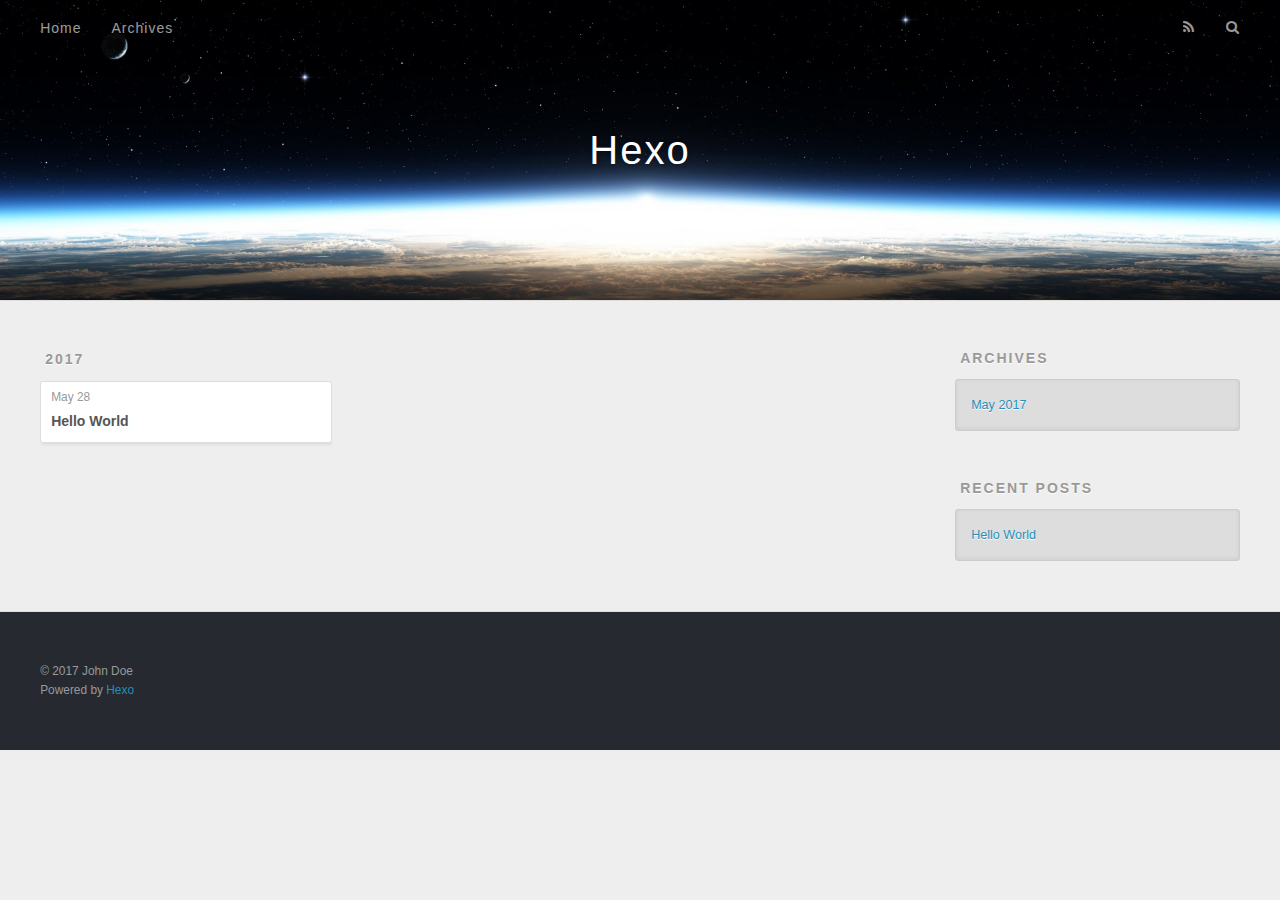
==== archives/index.html @ 4ee406f2 "Site updated: 2017-05-28 00:09:12" ====
<!DOCTYPE html>
<html>
<head>
  <meta charset="utf-8">
  
  <title>Archives | Hexo</title>
  <meta name="viewport" content="width=device-width, initial-scale=1, maximum-scale=1">
  <meta property="og:type" content="website">
<meta property="og:title" content="Hexo">
<meta property="og:url" content="http://yoursite.com/archives/index.html">
<meta property="og:site_name" content="Hexo">
<meta name="twitter:card" content="summary">
<meta name="twitter:title" content="Hexo">
  
    <link rel="alternate" href="/atom.xml" title="Hexo" type="application/atom+xml">
  
  
    <link rel="icon" href="/favicon.png">
  
  
    <link href="//fonts.googleapis.com/css?family=Source+Code+Pro" rel="stylesheet" type="text/css">
  
  <link rel="stylesheet" href="/css/style.css">
  

</head>

<body>
  <div id="container">
    <div id="wrap">
      <header id="header">
  <div id="banner"></div>
  <div id="header-outer" class="outer">
    <div id="header-title" class="inner">
      <h1 id="logo-wrap">
        <a href="/" id="logo">Hexo</a>
      </h1>
      
    </div>
    <div id="header-inner" class="inner">
      <nav id="main-nav">
        <a id="main-nav-toggle" class="nav-icon"></a>
        
          <a class="main-nav-link" href="/">Home</a>
        
          <a class="main-nav-link" href="/archives">Archives</a>
        
      </nav>
      <nav id="sub-nav">
        
          <a id="nav-rss-link" class="nav-icon" href="/atom.xml" title="RSS Feed"></a>
        
        <a id="nav-search-btn" class="nav-icon" title="Search"></a>
      </nav>
      <div id="search-form-wrap">
        <form action="//google.com/search" method="get" accept-charset="UTF-8" class="search-form"><input type="search" name="q" class="search-form-input" placeholder="Search"><button type="submit" class="search-form-submit">&#xF002;</button><input type="hidden" name="sitesearch" value="http://yoursite.com"></form>
      </div>
    </div>
  </div>
</header>
      <div class="outer">
        <section id="main">
  
  
    
    
      
      
      <section class="archives-wrap">
        <div class="archive-year-wrap">
          <a href="/archives/2017" class="archive-year">2017</a>
        </div>
        <div class="archives">
    
    <article class="archive-article archive-type-post">
  <div class="archive-article-inner">
    <header class="archive-article-header">
      <a href="/2017/05/28/hello-world/" class="archive-article-date">
  <time datetime="2017-05-27T16:01:29.000Z" itemprop="datePublished">May 28</time>
</a>
      
  
    <h1 itemprop="name">
      <a class="archive-article-title" href="/2017/05/28/hello-world/">Hello World</a>
    </h1>
  

    </header>
  </div>
</article>
  
  
    </div></section>
  

</section>
        
          <aside id="sidebar">
  
    

  
    

  
    
  
    
  <div class="widget-wrap">
    <h3 class="widget-title">Archives</h3>
    <div class="widget">
      <ul class="archive-list"><li class="archive-list-item"><a class="archive-list-link" href="/archives/2017/05/">May 2017</a></li></ul>
    </div>
  </div>


  
    
  <div class="widget-wrap">
    <h3 class="widget-title">Recent Posts</h3>
    <div class="widget">
      <ul>
        
          <li>
            <a href="/2017/05/28/hello-world/">Hello World</a>
          </li>
        
      </ul>
    </div>
  </div>

  
</aside>
        
      </div>
      <footer id="footer">
  
  <div class="outer">
    <div id="footer-info" class="inner">
      &copy; 2017 John Doe<br>
      Powered by <a href="http://hexo.io/" target="_blank">Hexo</a>
    </div>
  </div>
</footer>
    </div>
    <nav id="mobile-nav">
  
    <a href="/" class="mobile-nav-link">Home</a>
  
    <a href="/archives" class="mobile-nav-link">Archives</a>
  
</nav>
    

<script src="//ajax.googleapis.com/ajax/libs/jquery/2.0.3/jquery.min.js"></script>


  <link rel="stylesheet" href="/fancybox/jquery.fancybox.css">
  <script src="/fancybox/jquery.fancybox.pack.js"></script>


<script src="/js/script.js"></script>

  </div>
</body>
</html>
---- css/style.css ----
body {
  width: 100%;
}
body:before,
body:after {
  content: "";
  display: table;
}
body:after {
  clear: both;
}
html,
body,
div,
span,
applet,
object,
iframe,
h1,
h2,
h3,
h4,
h5,
h6,
p,
blockquote,
pre,
a,
abbr,
acronym,
address,
big,
cite,
code,
del,
dfn,
em,
img,
ins,
kbd,
q,
s,
samp,
small,
strike,
strong,
sub,
sup,
tt,
var,
dl,
dt,
dd,
ol,
ul,
li,
fieldset,
form,
label,
legend,
table,
caption,
tbody,
tfoot,
thead,
tr,
th,
td {
  margin: 0;
  padding: 0;
  border: 0;
  outline: 0;
  font-weight: inherit;
  font-style: inherit;
  font-family: inherit;
  font-size: 100%;
  vertical-align: baseline;
}
body {
  line-height: 1;
  color: #000;
  background: #fff;
}
ol,
ul {
  list-style: none;
}
table {
  border-collapse: separate;
  border-spacing: 0;
  vertical-align: middle;
}
caption,
th,
td {
  text-align: left;
  font-weight: normal;
  vertical-align: middle;
}
a img {
  border: none;
}
input,
button {
  margin: 0;
  padding: 0;
}
input::-moz-focus-inner,
button::-moz-focus-inner {
  border: 0;
  padding: 0;
}
@font-face {
  font-family: FontAwesome;
  font-style: normal;
  font-weight: normal;
  src: url("fonts/fontawesome-webfont.eot?v=#4.0.3");
  src: url("fonts/fontawesome-webfont.eot?#iefix&v=#4.0.3") format("embedded-opentype"), url("fonts/fontawesome-webfont.woff?v=#4.0.3") format("woff"), url("fonts/fontawesome-webfont.ttf?v=#4.0.3") format("truetype"), url("fonts/fontawesome-webfont.svg#fontawesomeregular?v=#4.0.3") format("svg");
}
html,
body,
#container {
  height: 100%;
}
body {
  background: #eee;
  font: 14px "Helvetica Neue", Helvetica, Arial, sans-serif;
  -webkit-text-size-adjust: 100%;
}
.outer {
  max-width: 1220px;
  margin: 0 auto;
  padding: 0 20px;
}
.outer:before,
.outer:after {
  content: "";
  display: table;
}
.outer:after {
  clear: both;
}
.inner {
  display: inline;
  float: left;
  width: 98.33333333333333%;
  margin: 0 0.833333333333333%;
}
.left,
.alignleft {
  float: left;
}
.right,
.alignright {
  float: right;
}
.clear {
  clear: both;
}
#container {
  position: relative;
}
.mobile-nav-on {
  overflow: hidden;
}
#wrap {
  height: 100%;
  width: 100%;
  position: absolute;
  top: 0;
  left: 0;
  -webkit-transition: 0.2s ease-out;
  -moz-transition: 0.2s ease-out;
  -ms-transition: 0.2s ease-out;
  transition: 0.2s ease-out;
  z-index: 1;
  background: #eee;
}
.mobile-nav-on #wrap {
  left: 280px;
}
@media screen and (min-width: 768px) {
  #main {
    display: inline;
    float: left;
    width: 73.33333333333333%;
    margin: 0 0.833333333333333%;
  }
}
.article-date,
.article-category-link,
.archive-year,
.widget-title {
  text-decoration: none;
  text-transform: uppercase;
  letter-spacing: 2px;
  color: #999;
  margin-bottom: 1em;
  margin-left: 5px;
  line-height: 1em;
  text-shadow: 0 1px #fff;
  font-weight: bold;
}
.article-inner,
.archive-article-inner {
  background: #fff;
  -webkit-box-shadow: 1px 2px 3px #ddd;
  box-shadow: 1px 2px 3px #ddd;
  border: 1px solid #ddd;
  border-radius: 3px;
}
.article-entry h1,
.widget h1 {
  font-size: 2em;
}
.article-entry h2,
.widget h2 {
  font-size: 1.5em;
}
.article-entry h3,
.widget h3 {
  font-size: 1.3em;
}
.article-entry h4,
.widget h4 {
  font-size: 1.2em;
}
.article-entry h5,
.widget h5 {
  font-size: 1em;
}
.article-entry h6,
.widget h6 {
  font-size: 1em;
  color: #999;
}
.article-entry hr,
.widget hr {
  border: 1px dashed #ddd;
}
.article-entry strong,
.widget strong {
  font-weight: bold;
}
.article-entry em,
.widget em,
.article-entry cite,
.widget cite {
  font-style: italic;
}
.article-entry sup,
.widget sup,
.article-entry sub,
.widget sub {
  font-size: 0.75em;
  line-height: 0;
  position: relative;
  vertical-align: baseline;
}
.article-entry sup,
.widget sup {
  top: -0.5em;
}
.article-entry sub,
.widget sub {
  bottom: -0.2em;
}
.article-entry small,
.widget small {
  font-size: 0.85em;
}
.article-entry acronym,
.widget acronym,
.article-entry abbr,
.widget abbr {
  border-bottom: 1px dotted;
}
.article-entry ul,
.widget ul,
.article-entry ol,
.widget ol,
.article-entry dl,
.widget dl {
  margin: 0 20px;
  line-height: 1.6em;
}
.article-entry ul ul,
.widget ul ul,
.article-entry ol ul,
.widget ol ul,
.article-entry ul ol,
.widget ul ol,
.article-entry ol ol,
.widget ol ol {
  margin-top: 0;
  margin-bottom: 0;
}
.article-entry ul,
.widget ul {
  list-style: disc;
}
.article-entry ol,
.widget ol {
  list-style: decimal;
}
.article-entry dt,
.widget dt {
  font-weight: bold;
}
#header {
  height: 300px;
  position: relative;
  border-bottom: 1px solid #ddd;
}
#header:before,
#header:after {
  content: "";
  position: absolute;
  left: 0;
  right: 0;
  height: 40px;
}
#header:before {
  top: 0;
  background: -webkit-linear-gradient(rgba(0,0,0,0.2), transparent);
  background: -moz-linear-gradient(rgba(0,0,0,0.2), transparent);
  background: -ms-linear-gradient(rgba(0,0,0,0.2), transparent);
  background: linear-gradient(rgba(0,0,0,0.2), transparent);
}
#header:after {
  bottom: 0;
  background: -webkit-linear-gradient(transparent, rgba(0,0,0,0.2));
  background: -moz-linear-gradient(transparent, rgba(0,0,0,0.2));
  background: -ms-linear-gradient(transparent, rgba(0,0,0,0.2));
  background: linear-gradient(transparent, rgba(0,0,0,0.2));
}
#header-outer {
  height: 100%;
  position: relative;
}
#header-inner {
  position: relative;
  overflow: hidden;
}
#banner {
  position: absolute;
  top: 0;
  left: 0;
  width: 100%;
  height: 100%;
  background: url("images/banner.jpg") center #000;
  -webkit-background-size: cover;
  -moz-background-size: cover;
  background-size: cover;
  z-index: -1;
}
#header-title {
  text-align: center;
  height: 40px;
  position: absolute;
  top: 50%;
  left: 0;
  margin-top: -20px;
}
#logo,
#subtitle {
  text-decoration: none;
  color: #fff;
  font-weight: 300;
  text-shadow: 0 1px 4px rgba(0,0,0,0.3);
}
#logo {
  font-size: 40px;
  line-height: 40px;
  letter-spacing: 2px;
}
#subtitle {
  font-size: 16px;
  line-height: 16px;
  letter-spacing: 1px;
}
#subtitle-wrap {
  margin-top: 16px;
}
#main-nav {
  float: left;
  margin-left: -15px;
}
.nav-icon,
.main-nav-link {
  float: left;
  color: #fff;
  opacity: 0.6;
  text-decoration: none;
  text-shadow: 0 1px rgba(0,0,0,0.2);
  -webkit-transition: opacity 0.2s;
  -moz-transition: opacity 0.2s;
  -ms-transition: opacity 0.2s;
  transition: opacity 0.2s;
  display: block;
  padding: 20px 15px;
}
.nav-icon:hover,
.main-nav-link:hover {
  opacity: 1;
}
.nav-icon {
  font-family: FontAwesome;
  text-align: center;
  font-size: 14px;
  width: 14px;
  height: 14px;
  padding: 20px 15px;
  position: relative;
  cursor: pointer;
}
.main-nav-link {
  font-weight: 300;
  letter-spacing: 1px;
}
@media screen and (max-width: 479px) {
  .main-nav-link {
    display: none;
  }
}
#main-nav-toggle {
  display: none;
}
#main-nav-toggle:before {
  content: "\f0c9";
}
@media screen and (max-width: 479px) {
  #main-nav-toggle {
    display: block;
  }
}
#sub-nav {
  float: right;
  margin-right: -15px;
}
#nav-rss-link:before {
  content: "\f09e";
}
#nav-search-btn:before {
  content: "\f002";
}
#search-form-wrap {
  position: absolute;
  top: 15px;
  width: 150px;
  height: 30px;
  right: -150px;
  opacity: 0;
  -webkit-transition: 0.2s ease-out;
  -moz-transition: 0.2s ease-out;
  -ms-transition: 0.2s ease-out;
  transition: 0.2s ease-out;
}
#search-form-wrap.on {
  opacity: 1;
  right: 0;
}
@media screen and (max-width: 479px) {
  #search-form-wrap {
    width: 100%;
    right: -100%;
  }
}
.search-form {
  position: absolute;
  top: 0;
  left: 0;
  right: 0;
  background: #fff;
  padding: 5px 15px;
  border-radius: 15px;
  -webkit-box-shadow: 0 0 10px rgba(0,0,0,0.3);
  box-shadow: 0 0 10px rgba(0,0,0,0.3);
}
.search-form-input {
  border: none;
  background: none;
  color: #555;
  width: 100%;
  font: 13px "Helvetica Neue", Helvetica, Arial, sans-serif;
  outline: none;
}
.search-form-input::-webkit-search-results-decoration,
.search-form-input::-webkit-search-cancel-button {
  -webkit-appearance: none;
}
.search-form-submit {
  position: absolute;
  top: 50%;
  right: 10px;
  margin-top: -7px;
  font: 13px FontAwesome;
  border: none;
  background: none;
  color: #bbb;
  cursor: pointer;
}
.search-form-submit:hover,
.search-form-submit:focus {
  color: #777;
}
.article {
  margin: 50px 0;
}
.article-inner {
  overflow: hidden;
}
.article-meta:before,
.article-meta:after {
  content: "";
  display: table;
}
.article-meta:after {
  clear: both;
}
.article-date {
  float: left;
}
.article-category {
  float: left;
  line-height: 1em;
  color: #ccc;
  text-shadow: 0 1px #fff;
  margin-left: 8px;
}
.article-category:before {
  content: "\2022";
}
.article-category-link {
  margin: 0 12px 1em;
}
.article-header {
  padding: 20px 20px 0;
}
.article-title {
  text-decoration: none;
  font-size: 2em;
  font-weight: bold;
  color: #555;
  line-height: 1.1em;
  -webkit-transition: color 0.2s;
  -moz-transition: color 0.2s;
  -ms-transition: color 0.2s;
  transition: color 0.2s;
}
a.article-title:hover {
  color: #258fb8;
}
.article-entry {
  color: #555;
  padding: 0 20px;
}
.article-entry:before,
.article-entry:after {
  content: "";
  display: table;
}
.article-entry:after {
  clear: both;
}
.article-entry p,
.article-entry table {
  line-height: 1.6em;
  margin: 1.6em 0;
}
.article-entry h1,
.article-entry h2,
.article-entry h3,
.article-entry h4,
.article-entry h5,
.article-entry h6 {
  font-weight: bold;
}
.article-entry h1,
.article-entry h2,
.article-entry h3,
.article-entry h4,
.article-entry h5,
.article-entry h6 {
  line-height: 1.1em;
  margin: 1.1em 0;
}
.article-entry a {
  color: #258fb8;
  text-decoration: none;
}
.article-entry a:hover {
  text-decoration: underline;
}
.article-entry ul,
.article-entry ol,
.article-entry dl {
  margin-top: 1.6em;
  margin-bottom: 1.6em;
}
.article-entry img,
.article-entry video {
  max-width: 100%;
  height: auto;
  display: block;
  margin: auto;
}
.article-entry iframe {
  border: none;
}
.article-entry table {
  width: 100%;
  border-collapse: collapse;
  border-spacing: 0;
}
.article-entry th {
  font-weight: bold;
  border-bottom: 3px solid #ddd;
  padding-bottom: 0.5em;
}
.article-entry td {
  border-bottom: 1px solid #ddd;
  padding: 10px 0;
}
.article-entry blockquote {
  font-family: Georgia, "Times New Roman", serif;
  font-size: 1.4em;
  margin: 1.6em 20px;
  text-align: center;
}
.article-entry blockquote footer {
  font-size: 14px;
  margin: 1.6em 0;
  font-family: "Helvetica Neue", Helvetica, Arial, sans-serif;
}
.article-entry blockquote footer cite:before {
  content: "—";
  padding: 0 0.5em;
}
.article-entry .pullquote {
  text-align: left;
  width: 45%;
  margin: 0;
}
.article-entry .pullquote.left {
  margin-left: 0.5em;
  margin-right: 1em;
}
.article-entry .pullquote.right {
  margin-right: 0.5em;
  margin-left: 1em;
}
.article-entry .caption {
  color: #999;
  display: block;
  font-size: 0.9em;
  margin-top: 0.5em;
  position: relative;
  text-align: center;
}
.article-entry .video-container {
  position: relative;
  padding-top: 56.25%;
  height: 0;
  overflow: hidden;
}
.article-entry .video-container iframe,
.article-entry .video-container object,
.article-entry .video-container embed {
  position: absolute;
  top: 0;
  left: 0;
  width: 100%;
  height: 100%;
  margin-top: 0;
}
.article-more-link a {
  display: inline-block;
  line-height: 1em;
  padding: 6px 15px;
  border-radius: 15px;
  background: #eee;
  color: #999;
  text-shadow: 0 1px #fff;
  text-decoration: none;
}
.article-more-link a:hover {
  background: #258fb8;
  color: #fff;
  text-decoration: none;
  text-shadow: 0 1px #1e7293;
}
.article-footer {
  font-size: 0.85em;
  line-height: 1.6em;
  border-top: 1px solid #ddd;
  padding-top: 1.6em;
  margin: 0 20px 20px;
}
.article-footer:before,
.article-footer:after {
  content: "";
  display: table;
}
.article-footer:after {
  clear: both;
}
.article-footer a {
  color: #999;
  text-decoration: none;
}
.article-footer a:hover {
  color: #555;
}
.article-tag-list-item {
  float: left;
  margin-right: 10px;
}
.article-tag-list-link:before {
  content: "#";
}
.article-comment-link {
  float: right;
}
.article-comment-link:before {
  content: "\f075";
  font-family: FontAwesome;
  padding-right: 8px;
}
.article-share-link {
  cursor: pointer;
  float: right;
  margin-left: 20px;
}
.article-share-link:before {
  content: "\f064";
  font-family: FontAwesome;
  padding-right: 6px;
}
#article-nav {
  position: relative;
}
#article-nav:before,
#article-nav:after {
  content: "";
  display: table;
}
#article-nav:after {
  clear: both;
}
@media screen and (min-width: 768px) {
  #article-nav {
    margin: 50px 0;
  }
  #article-nav:before {
    width: 8px;
    height: 8px;
    position: absolute;
    top: 50%;
    left: 50%;
    margin-top: -4px;
    margin-left: -4px;
    content: "";
    border-radius: 50%;
    background: #ddd;
    -webkit-box-shadow: 0 1px 2px #fff;
    box-shadow: 0 1px 2px #fff;
  }
}
.article-nav-link-wrap {
  text-decoration: none;
  text-shadow: 0 1px #fff;
  color: #999;
  -webkit-box-sizing: border-box;
  -moz-box-sizing: border-box;
  box-sizing: border-box;
  margin-top: 50px;
  text-align: center;
  display: block;
}
.article-nav-link-wrap:hover {
  color: #555;
}
@media screen and (min-width: 768px) {
  .article-nav-link-wrap {
    width: 50%;
    margin-top: 0;
  }
}
@media screen and (min-width: 768px) {
  #article-nav-newer {
    float: left;
    text-align: right;
    padding-right: 20px;
  }
}
@media screen and (min-width: 768px) {
  #article-nav-older {
    float: right;
    text-align: left;
    padding-left: 20px;
  }
}
.article-nav-caption {
  text-transform: uppercase;
  letter-spacing: 2px;
  color: #ddd;
  line-height: 1em;
  font-weight: bold;
}
#article-nav-newer .article-nav-caption {
  margin-right: -2px;
}
.article-nav-title {
  font-size: 0.85em;
  line-height: 1.6em;
  margin-top: 0.5em;
}
.article-share-box {
  position: absolute;
  display: none;
  background: #fff;
  -webkit-box-shadow: 1px 2px 10px rgba(0,0,0,0.2);
  box-shadow: 1px 2px 10px rgba(0,0,0,0.2);
  border-radius: 3px;
  margin-left: -145px;
  overflow: hidden;
  z-index: 1;
}
.article-share-box.on {
  display: block;
}
.article-share-input {
  width: 100%;
  background: none;
  -webkit-box-sizing: border-box;
  -moz-box-sizing: border-box;
  box-sizing: border-box;
  font: 14px "Helvetica Neue", Helvetica, Arial, sans-serif;
  padding: 0 15px;
  color: #555;
  outline: none;
  border: 1px solid #ddd;
  border-radius: 3px 3px 0 0;
  height: 36px;
  line-height: 36px;
}
.article-share-links {
  background: #eee;
}
.article-share-links:before,
.article-share-links:after {
  content: "";
  display: table;
}
.article-share-links:after {
  clear: both;
}
.article-share-twitter,
.article-share-facebook,
.article-share-pinterest,
.article-share-google {
  width: 50px;
  height: 36px;
  display: block;
  float: left;
  position: relative;
  color: #999;
  text-shadow: 0 1px #fff;
}
.article-share-twitter:before,
.article-share-facebook:before,
.article-share-pinterest:before,
.article-share-google:before {
  font-size: 20px;
  font-family: FontAwesome;
  width: 20px;
  height: 20px;
  position: absolute;
  top: 50%;
  left: 50%;
  margin-top: -10px;
  margin-left: -10px;
  text-align: center;
}
.article-share-twitter:hover,
.article-share-facebook:hover,
.article-share-pinterest:hover,
.article-share-google:hover {
  color: #fff;
}
.article-share-twitter:before {
  content: "\f099";
}
.article-share-twitter:hover {
  background: #00aced;
  text-shadow: 0 1px #008abe;
}
.article-share-facebook:before {
  content: "\f09a";
}
.article-share-facebook:hover {
  background: #3b5998;
  text-shadow: 0 1px #2f477a;
}
.article-share-pinterest:before {
  content: "\f0d2";
}
.article-share-pinterest:hover {
  background: #cb2027;
  text-shadow: 0 1px #a21a1f;
}
.article-share-google:before {
  content: "\f0d5";
}
.article-share-google:hover {
  background: #dd4b39;
  text-shadow: 0 1px #be3221;
}
.article-gallery {
  background: #000;
  position: relative;
}
.article-gallery-photos {
  position: relative;
  overflow: hidden;
}
.article-gallery-img {
  display: none;
  max-width: 100%;
}
.article-gallery-img:first-child {
  display: block;
}
.article-gallery-img.loaded {
  position: absolute;
  display: block;
}
.article-gallery-img img {
  display: block;
  max-width: 100%;
  margin: 0 auto;
}
#comments {
  background: #fff;
  -webkit-box-shadow: 1px 2px 3px #ddd;
  box-shadow: 1px 2px 3px #ddd;
  padding: 20px;
  border: 1px solid #ddd;
  border-radius: 3px;
  margin: 50px 0;
}
#comments a {
  color: #258fb8;
}
.archives-wrap {
  margin: 50px 0;
}
.archives:before,
.archives:after {
  content: "";
  display: table;
}
.archives:after {
  clear: both;
}
.archive-year-wrap {
  margin-bottom: 1em;
}
.archives {
  -webkit-column-gap: 10px;
  -moz-column-gap: 10px;
  column-gap: 10px;
}
@media screen and (min-width: 480px) and (max-width: 767px) {
  .archives {
    -webkit-column-count: 2;
    -moz-column-count: 2;
    column-count: 2;
  }
}
@media screen and (min-width: 768px) {
  .archives {
    -webkit-column-count: 3;
    -moz-column-count: 3;
    column-count: 3;
  }
}
.archive-article {
  -webkit-column-break-inside: avoid;
  page-break-inside: avoid;
  overflow: hidden;
  break-inside: avoid-column;
}
.archive-article-inner {
  padding: 10px;
  margin-bottom: 15px;
}
.archive-article-title {
  text-decoration: none;
  font-weight: bold;
  color: #555;
  -webkit-transition: color 0.2s;
  -moz-transition: color 0.2s;
  -ms-transition: color 0.2s;
  transition: color 0.2s;
  line-height: 1.6em;
}
.archive-article-title:hover {
  color: #258fb8;
}
.archive-article-footer {
  margin-top: 1em;
}
.archive-article-date {
  color: #999;
  text-decoration: none;
  font-size: 0.85em;
  line-height: 1em;
  margin-bottom: 0.5em;
  display: block;
}
#page-nav {
  margin: 50px auto;
  background: #fff;
  -webkit-box-shadow: 1px 2px 3px #ddd;
  box-shadow: 1px 2px 3px #ddd;
  border: 1px solid #ddd;
  border-radius: 3px;
  text-align: center;
  color: #999;
  overflow: hidden;
}
#page-nav:before,
#page-nav:after {
  content: "";
  display: table;
}
#page-nav:after {
  clear: both;
}
#page-nav a,
#page-nav span {
  padding: 10px 20px;
  line-height: 1;
  height: 2ex;
}
#page-nav a {
  color: #999;
  text-decoration: none;
}
#page-nav a:hover {
  background: #999;
  color: #fff;
}
#page-nav .prev {
  float: left;
}
#page-nav .next {
  float: right;
}
#page-nav .page-number {
  display: inline-block;
}
@media screen and (max-width: 479px) {
  #page-nav .page-number {
    display: none;
  }
}
#page-nav .current {
  color: #555;
  font-weight: bold;
}
#page-nav .space {
  color: #ddd;
}
#footer {
  background: #262a30;
  padding: 50px 0;
  border-top: 1px solid #ddd;
  color: #999;
}
#footer a {
  color: #258fb8;
  text-decoration: none;
}
#footer a:hover {
  text-decoration: underline;
}
#footer-info {
  line-height: 1.6em;
  font-size: 0.85em;
}
.article-entry pre,
.article-entry .highlight {
  background: #2d2d2d;
  margin: 0 -20px;
  padding: 15px 20px;
  border-style: solid;
  border-color: #ddd;
  border-width: 1px 0;
  overflow: auto;
  color: #ccc;
  line-height: 22.400000000000002px;
}
.article-entry .highlight .gutter pre,
.article-entry .gist .gist-file .gist-data .line-numbers {
  color: #666;
  font-size: 0.85em;
}
.article-entry pre,
.article-entry code {
  font-family: "Source Code Pro", Consolas, Monaco, Menlo, Consolas, monospace;
}
.article-entry code {
  background: #eee;
  text-shadow: 0 1px #fff;
  padding: 0 0.3em;
}
.article-entry pre code {
  background: none;
  text-shadow: none;
  padding: 0;
}
.article-entry .highlight pre {
  border: none;
  margin: 0;
  padding: 0;
}
.article-entry .highlight table {
  margin: 0;
  width: auto;
}
.article-entry .highlight td {
  border: none;
  padding: 0;
}
.article-entry .highlight figcaption {
  font-size: 0.85em;
  color: #999;
  line-height: 1em;
  margin-bottom: 1em;
}
.article-entry .highlight figcaption:before,
.article-entry .highlight figcaption:after {
  content: "";
  display: table;
}
.article-entry .highlight figcaption:after {
  clear: both;
}
.article-entry .highlight figcaption a {
  float: right;
}
.article-entry .highlight .gutter pre {
  text-align: right;
  padding-right: 20px;
}
.article-entry .highlight .line {
  height: 22.400000000000002px;
}
.article-entry .highlight .line.marked {
  background: #515151;
}
.article-entry .gist {
  margin: 0 -20px;
  border-style: solid;
  border-color: #ddd;
  border-width: 1px 0;
  background: #2d2d2d;
  padding: 15px 20px 15px 0;
}
.article-entry .gist .gist-file {
  border: none;
  font-family: "Source Code Pro", Consolas, Monaco, Menlo, Consolas, monospace;
  margin: 0;
}
.article-entry .gist .gist-file .gist-data {
  background: none;
  border: none;
}
.article-entry .gist .gist-file .gist-data .line-numbers {
  background: none;
  border: none;
  padding: 0 20px 0 0;
}
.article-entry .gist .gist-file .gist-data .line-data {
  padding: 0 !important;
}
.article-entry .gist .gist-file .highlight {
  margin: 0;
  padding: 0;
  border: none;
}
.article-entry .gist .gist-file .gist-meta {
  background: #2d2d2d;
  color: #999;
  font: 0.85em "Helvetica Neue", Helvetica, Arial, sans-serif;
  text-shadow: 0 0;
  padding: 0;
  margin-top: 1em;
  margin-left: 20px;
}
.article-entry .gist .gist-file .gist-meta a {
  color: #258fb8;
  font-weight: normal;
}
.article-entry .gist .gist-file .gist-meta a:hover {
  text-decoration: underline;
}
pre .comment,
pre .title {
  color: #999;
}
pre .variable,
pre .attribute,
pre .tag,
pre .regexp,
pre .ruby .constant,
pre .xml .tag .title,
pre .xml .pi,
pre .xml .doctype,
pre .html .doctype,
pre .css .id,
pre .css .class,
pre .css .pseudo {
  color: #f2777a;
}
pre .number,
pre .preprocessor,
pre .built_in,
pre .literal,
pre .params,
pre .constant {
  color: #f99157;
}
pre .class,
pre .ruby .class .title,
pre .css .rules .attribute {
  color: #9c9;
}
pre .string,
pre .value,
pre .inheritance,
pre .header,
pre .ruby .symbol,
pre .xml .cdata {
  color: #9c9;
}
pre .css .hexcolor {
  color: #6cc;
}
pre .function,
pre .python .decorator,
pre .python .title,
pre .ruby .function .title,
pre .ruby .title .keyword,
pre .perl .sub,
pre .javascript .title,
pre .coffeescript .title {
  color: #69c;
}
pre .keyword,
pre .javascript .function {
  color: #c9c;
}
@media screen and (max-width: 479px) {
  #mobile-nav {
    position: absolute;
    top: 0;
    left: 0;
    width: 280px;
    height: 100%;
    background: #191919;
    border-right: 1px solid #fff;
  }
}
@media screen and (max-width: 479px) {
  .mobile-nav-link {
    display: block;
    color: #999;
    text-decoration: none;
    padding: 15px 20px;
    font-weight: bold;
  }
  .mobile-nav-link:hover {
    color: #fff;
  }
}
@media screen and (min-width: 768px) {
  #sidebar {
    display: inline;
    float: left;
    width: 23.333333333333332%;
    margin: 0 0.833333333333333%;
  }
}
.widget-wrap {
  margin: 50px 0;
}
.widget {
  color: #777;
  text-shadow: 0 1px #fff;
  background: #ddd;
  -webkit-box-shadow: 0 -1px 4px #ccc inset;
  box-shadow: 0 -1px 4px #ccc inset;
  border: 1px solid #ccc;
  padding: 15px;
  border-radius: 3px;
}
.widget a {
  color: #258fb8;
  text-decoration: none;
}
.widget a:hover {
  text-decoration: underline;
}
.widget ul ul,
.widget ol ul,
.widget dl ul,
.widget ul ol,
.widget ol ol,
.widget dl ol,
.widget ul dl,
.widget ol dl,
.widget dl dl {
  margin-left: 15px;
  list-style: disc;
}
.widget {
  line-height: 1.6em;
  word-wrap: break-word;
  font-size: 0.9em;
}
.widget ul,
.widget ol {
  list-style: none;
  margin: 0;
}
.widget ul ul,
.widget ol ul,
.widget ul ol,
.widget ol ol {
  margin: 0 20px;
}
.widget ul ul,
.widget ol ul {
  list-style: disc;
}
.widget ul ol,
.widget ol ol {
  list-style: decimal;
}
.category-list-count,
.tag-list-count,
.archive-list-count {
  padding-left: 5px;
  color: #999;
  font-size: 0.85em;
}
.category-list-count:before,
.tag-list-count:before,
.archive-list-count:before {
  content: "(";
}
.category-list-count:after,
.tag-list-count:after,
.archive-list-count:after {
  content: ")";
}
.tagcloud a {
  margin-right: 5px;
  display: inline-block;
}
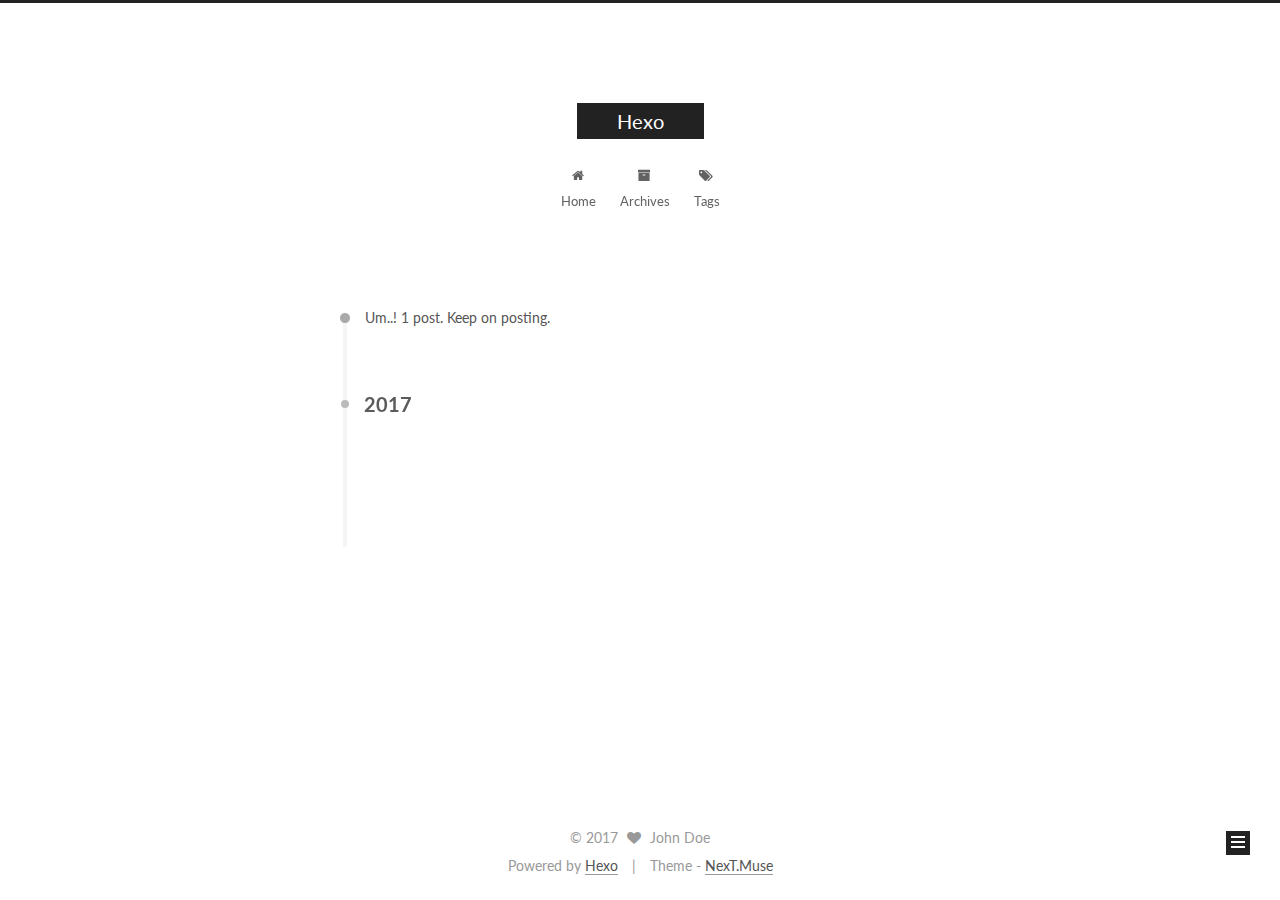
==== commit 4018e110: "Site updated: 2017-05-29 09:39:45" ====
--- a/archives/index.html
+++ b/archives/index.html
@@ -1,166 +1,550 @@
-<!DOCTYPE html>
-<html>
+<!doctype html>
+
+
+
+  
+
+
+<html class="theme-next muse use-motion" lang="">
 <head>
-  <meta charset="utf-8">
-  
-  <title>Archives | Hexo</title>
-  <meta name="viewport" content="width=device-width, initial-scale=1, maximum-scale=1">
-  <meta property="og:type" content="website">
+  <meta charset="UTF-8"/>
+<meta http-equiv="X-UA-Compatible" content="IE=edge" />
+<meta name="viewport" content="width=device-width, initial-scale=1, maximum-scale=1"/>
+
+
+
+
+
+
+<meta http-equiv="Cache-Control" content="no-transform" />
+<meta http-equiv="Cache-Control" content="no-siteapp" />
+
+
+
+
+
+
+
+
+
+
+
+
+
+
+
+  
+  
+  <link href="/lib/fancybox/source/jquery.fancybox.css?v=2.1.5" rel="stylesheet" type="text/css" />
+
+
+
+
+  
+  
+  
+  
+
+  
+    
+    
+  
+
+  
+
+  
+
+  
+
+  
+
+  
+    
+    
+    <link href="//fonts.googleapis.com/css?family=Lato:300,300italic,400,400italic,700,700italic&subset=latin,latin-ext" rel="stylesheet" type="text/css">
+  
+
+
+
+
+
+
+<link href="/lib/font-awesome/css/font-awesome.min.css?v=4.6.2" rel="stylesheet" type="text/css" />
+
+<link href="/css/main.css?v=5.1.1" rel="stylesheet" type="text/css" />
+
+
+  <meta name="keywords" content="Hexo, NexT" />
+
+
+
+
+
+
+
+
+  <link rel="shortcut icon" type="image/x-icon" href="/favicon.ico?v=5.1.1" />
+
+
+
+
+
+
+<meta property="og:type" content="website">
 <meta property="og:title" content="Hexo">
 <meta property="og:url" content="http://yoursite.com/archives/index.html">
 <meta property="og:site_name" content="Hexo">
 <meta name="twitter:card" content="summary">
 <meta name="twitter:title" content="Hexo">
-  
-    <link rel="alternate" href="/atom.xml" title="Hexo" type="application/atom+xml">
-  
-  
-    <link rel="icon" href="/favicon.png">
-  
-  
-    <link href="//fonts.googleapis.com/css?family=Source+Code+Pro" rel="stylesheet" type="text/css">
-  
-  <link rel="stylesheet" href="/css/style.css">
-  
-
+
+
+
+<script type="text/javascript" id="hexo.configurations">
+  var NexT = window.NexT || {};
+  var CONFIG = {
+    root: '/',
+    scheme: 'Muse',
+    sidebar: {"position":"left","display":"post","offset":12,"offset_float":0,"b2t":false,"scrollpercent":false},
+    fancybox: true,
+    motion: true,
+    duoshuo: {
+      userId: '0',
+      author: 'Author'
+    },
+    algolia: {
+      applicationID: '',
+      apiKey: '',
+      indexName: '',
+      hits: {"per_page":10},
+      labels: {"input_placeholder":"Search for Posts","hits_empty":"We didn't find any results for the search: ${query}","hits_stats":"${hits} results found in ${time} ms"}
+    }
+  };
+</script>
+
+
+
+  <link rel="canonical" href="http://yoursite.com/archives/"/>
+
+
+
+
+
+  <title>Archive | Hexo</title>
 </head>
 
-<body>
-  <div id="container">
-    <div id="wrap">
-      <header id="header">
-  <div id="banner"></div>
-  <div id="header-outer" class="outer">
-    <div id="header-title" class="inner">
-      <h1 id="logo-wrap">
-        <a href="/" id="logo">Hexo</a>
-      </h1>
-      
+<body itemscope itemtype="http://schema.org/WebPage" lang="">
+
+  
+
+
+
+
+
+
+
+
+
+
+
+
+
+
+
+  
+  
+    
+  
+
+  <div class="container sidebar-position-left  page-archive  ">
+    <div class="headband"></div>
+
+    <header id="header" class="header" itemscope itemtype="http://schema.org/WPHeader">
+      <div class="header-inner"><div class="site-brand-wrapper">
+  <div class="site-meta ">
+    
+
+    <div class="custom-logo-site-title">
+      <a href="/"  class="brand" rel="start">
+        <span class="logo-line-before"><i></i></span>
+        <span class="site-title">Hexo</span>
+        <span class="logo-line-after"><i></i></span>
+      </a>
     </div>
-    <div id="header-inner" class="inner">
-      <nav id="main-nav">
-        <a id="main-nav-toggle" class="nav-icon"></a>
-        
-          <a class="main-nav-link" href="/">Home</a>
-        
-          <a class="main-nav-link" href="/archives">Archives</a>
-        
-      </nav>
-      <nav id="sub-nav">
-        
-          <a id="nav-rss-link" class="nav-icon" href="/atom.xml" title="RSS Feed"></a>
-        
-        <a id="nav-search-btn" class="nav-icon" title="Search"></a>
-      </nav>
-      <div id="search-form-wrap">
-        <form action="//google.com/search" method="get" accept-charset="UTF-8" class="search-form"><input type="search" name="q" class="search-form-input" placeholder="Search"><button type="submit" class="search-form-submit">&#xF002;</button><input type="hidden" name="sitesearch" value="http://yoursite.com"></form>
+      
+        <p class="site-subtitle"></p>
+      
+  </div>
+
+  <div class="site-nav-toggle">
+    <button>
+      <span class="btn-bar"></span>
+      <span class="btn-bar"></span>
+      <span class="btn-bar"></span>
+    </button>
+  </div>
+</div>
+
+<nav class="site-nav">
+  
+
+  
+    <ul id="menu" class="menu">
+      
+        
+        <li class="menu-item menu-item-home">
+          <a href="/" rel="section">
+            
+              <i class="menu-item-icon fa fa-fw fa-home"></i> <br />
+            
+            Home
+          </a>
+        </li>
+      
+        
+        <li class="menu-item menu-item-archives">
+          <a href="/archives" rel="section">
+            
+              <i class="menu-item-icon fa fa-fw fa-archive"></i> <br />
+            
+            Archives
+          </a>
+        </li>
+      
+        
+        <li class="menu-item menu-item-tags">
+          <a href="/tags" rel="section">
+            
+              <i class="menu-item-icon fa fa-fw fa-tags"></i> <br />
+            
+            Tags
+          </a>
+        </li>
+      
+
+      
+    </ul>
+  
+
+  
+</nav>
+
+
+
+ </div>
+    </header>
+
+    <main id="main" class="main">
+      <div class="main-inner">
+        <div class="content-wrap">
+          <div id="content" class="content">
+            
+
+  <section id="posts" class="posts-collapse">
+    <span class="archive-move-on"></span>
+
+    <span class="archive-page-counter">
+      
+      
+      
+        
+      
+      Um..! 1 post. Keep on posting.
+    </span>
+
+    
+
+      
+      
+      
+
+      
+        
+        <div class="collection-title">
+          <h2 class="archive-year motion-element" id="archive-year-2017">2017</h2>
+        </div>
+      
+      
+
+      
+
+  <article class="post post-type-normal" itemscope itemtype="http://schema.org/Article">
+    <header class="post-header">
+
+      <h2 class="post-title">
+        
+            <a class="post-title-link" href="/2017/05/28/hello-world/" itemprop="url">
+              
+                <span itemprop="name">Hello World</span>
+              
+            </a>
+        
+      </h2>
+
+      <div class="post-meta">
+        <time class="post-time" itemprop="dateCreated"
+              datetime="2017-05-28T00:01:29+08:00"
+              content="2017-05-28" >
+          05-28
+        </time>
       </div>
+
+    </header>
+  </article>
+
+
+
+    
+
+  </section>
+
+  
+
+
+
+          </div>
+          
+
+
+          
+
+        </div>
+        
+          
+  
+  <div class="sidebar-toggle">
+    <div class="sidebar-toggle-line-wrap">
+      <span class="sidebar-toggle-line sidebar-toggle-line-first"></span>
+      <span class="sidebar-toggle-line sidebar-toggle-line-middle"></span>
+      <span class="sidebar-toggle-line sidebar-toggle-line-last"></span>
     </div>
   </div>
-</header>
-      <div class="outer">
-        <section id="main">
-  
-  
-    
-    
-      
-      
-      <section class="archives-wrap">
-        <div class="archive-year-wrap">
-          <a href="/archives/2017" class="archive-year">2017</a>
+
+  <aside id="sidebar" class="sidebar">
+    <div class="sidebar-inner">
+
+      
+
+      
+
+      <section class="site-overview sidebar-panel sidebar-panel-active">
+        <div class="site-author motion-element" itemprop="author" itemscope itemtype="http://schema.org/Person">
+          <img class="site-author-image" itemprop="image"
+               src="/images/avatar.gif"
+               alt="John Doe" />
+          <p class="site-author-name" itemprop="name">John Doe</p>
+           
+              <p class="site-description motion-element" itemprop="description"></p>
+          
         </div>
-        <div class="archives">
-    
-    <article class="archive-article archive-type-post">
-  <div class="archive-article-inner">
-    <header class="archive-article-header">
-      <a href="/2017/05/28/hello-world/" class="archive-article-date">
-  <time datetime="2017-05-27T16:01:29.000Z" itemprop="datePublished">May 28</time>
-</a>
-      
-  
-    <h1 itemprop="name">
-      <a class="archive-article-title" href="/2017/05/28/hello-world/">Hello World</a>
-    </h1>
-  
-
-    </header>
+        <nav class="site-state motion-element">
+
+          
+            <div class="site-state-item site-state-posts">
+              <a href="/archives">
+                <span class="site-state-item-count">1</span>
+                <span class="site-state-item-name">posts</span>
+              </a>
+            </div>
+          
+
+          
+
+          
+
+        </nav>
+
+        
+
+        <div class="links-of-author motion-element">
+          
+        </div>
+
+        
+        
+
+        
+        
+
+        
+
+
+      </section>
+
+      
+
+      
+
+    </div>
+  </aside>
+
+
+        
+      </div>
+    </main>
+
+    <footer id="footer" class="footer">
+      <div class="footer-inner">
+        <div class="copyright" >
+  
+  &copy; 
+  <span itemprop="copyrightYear">2017</span>
+  <span class="with-love">
+    <i class="fa fa-heart"></i>
+  </span>
+  <span class="author" itemprop="copyrightHolder">John Doe</span>
+</div>
+
+
+<div class="powered-by">
+  Powered by <a class="theme-link" href="https://hexo.io">Hexo</a>
+</div>
+
+<div class="theme-info">
+  Theme -
+  <a class="theme-link" href="https://github.com/iissnan/hexo-theme-next">
+    NexT.Muse
+  </a>
+</div>
+
+
+        
+
+        
+      </div>
+    </footer>
+
+    
+      <div class="back-to-top">
+        <i class="fa fa-arrow-up"></i>
+        
+      </div>
+    
+
   </div>
-</article>
-  
-  
-    </div></section>
-  
-
-</section>
-        
-          <aside id="sidebar">
-  
-    
-
-  
-    
-
-  
-    
-  
-    
-  <div class="widget-wrap">
-    <h3 class="widget-title">Archives</h3>
-    <div class="widget">
-      <ul class="archive-list"><li class="archive-list-item"><a class="archive-list-link" href="/archives/2017/05/">May 2017</a></li></ul>
-    </div>
-  </div>
-
-
-  
-    
-  <div class="widget-wrap">
-    <h3 class="widget-title">Recent Posts</h3>
-    <div class="widget">
-      <ul>
-        
-          <li>
-            <a href="/2017/05/28/hello-world/">Hello World</a>
-          </li>
-        
-      </ul>
-    </div>
-  </div>
-
-  
-</aside>
-        
-      </div>
-      <footer id="footer">
-  
-  <div class="outer">
-    <div id="footer-info" class="inner">
-      &copy; 2017 John Doe<br>
-      Powered by <a href="http://hexo.io/" target="_blank">Hexo</a>
-    </div>
-  </div>
-</footer>
-    </div>
-    <nav id="mobile-nav">
-  
-    <a href="/" class="mobile-nav-link">Home</a>
-  
-    <a href="/archives" class="mobile-nav-link">Archives</a>
-  
-</nav>
-    
-
-<script src="//ajax.googleapis.com/ajax/libs/jquery/2.0.3/jquery.min.js"></script>
-
-
-  <link rel="stylesheet" href="/fancybox/jquery.fancybox.css">
-  <script src="/fancybox/jquery.fancybox.pack.js"></script>
-
-
-<script src="/js/script.js"></script>
-
-  </div>
+
+  
+
+<script type="text/javascript">
+  if (Object.prototype.toString.call(window.Promise) !== '[object Function]') {
+    window.Promise = null;
+  }
+</script>
+
+
+
+
+
+
+
+
+
+  
+
+
+
+
+
+
+
+
+
+
+
+
+  
+  <script type="text/javascript" src="/lib/jquery/index.js?v=2.1.3"></script>
+
+  
+  <script type="text/javascript" src="/lib/fastclick/lib/fastclick.min.js?v=1.0.6"></script>
+
+  
+  <script type="text/javascript" src="/lib/jquery_lazyload/jquery.lazyload.js?v=1.9.7"></script>
+
+  
+  <script type="text/javascript" src="/lib/velocity/velocity.min.js?v=1.2.1"></script>
+
+  
+  <script type="text/javascript" src="/lib/velocity/velocity.ui.min.js?v=1.2.1"></script>
+
+  
+  <script type="text/javascript" src="/lib/fancybox/source/jquery.fancybox.pack.js?v=2.1.5"></script>
+
+
+  
+
+
+  <script type="text/javascript" src="/js/src/utils.js?v=5.1.1"></script>
+
+  <script type="text/javascript" src="/js/src/motion.js?v=5.1.1"></script>
+
+
+
+  
+  
+
+  
+  
+    <script type="text/javascript" id="motion.page.archive">
+      $('.archive-year').velocity('transition.slideLeftIn');
+    </script>
+  
+
+
+  
+
+
+  <script type="text/javascript" src="/js/src/bootstrap.js?v=5.1.1"></script>
+
+
+
+  
+
+
+  
+
+
+
+
+	
+
+
+
+
+
+  
+
+
+
+
+
+  
+
+
+
+
+
+  
+
+
+
+
+
+
+  
+
+
+
+
+
+  
+
+  
+
+  
+
+  
+
+  
+
 </body>
-</html>+</html>
--- a/css/main.css
+++ b/css/main.css
@@ -0,0 +1,2547 @@
+/* normalize.css v3.0.2 | MIT License | git.io/normalize */
+html {
+  font-family: sans-serif; /* 1 */
+  -ms-text-size-adjust: 100%; /* 2 */
+  -webkit-text-size-adjust: 100%; /* 2 */
+}
+body {
+  margin: 0;
+}
+article,
+aside,
+details,
+figcaption,
+figure,
+footer,
+header,
+hgroup,
+main,
+menu,
+nav,
+section,
+summary {
+  display: block;
+}
+audio,
+canvas,
+progress,
+video {
+  display: inline-block; /* 1 */
+  vertical-align: baseline; /* 2 */
+}
+audio:not([controls]) {
+  display: none;
+  height: 0;
+}
+[hidden],
+template {
+  display: none;
+}
+a {
+  background-color: transparent;
+}
+a:active,
+a:hover {
+  outline: 0;
+}
+abbr[title] {
+  border-bottom: 1px dotted;
+}
+b,
+strong {
+  font-weight: bold;
+}
+dfn {
+  font-style: italic;
+}
+h1 {
+  font-size: 2em;
+  margin: 0.67em 0;
+}
+mark {
+  background: #ff0;
+  color: #000;
+}
+small {
+  font-size: 80%;
+}
+sub,
+sup {
+  font-size: 75%;
+  line-height: 0;
+  position: relative;
+  vertical-align: baseline;
+}
+sup {
+  top: -0.5em;
+}
+sub {
+  bottom: -0.25em;
+}
+img {
+  border: 0;
+}
+svg:not(:root) {
+  overflow: hidden;
+}
+figure {
+  margin: 1em 40px;
+}
+hr {
+  -moz-box-sizing: content-box;
+  box-sizing: content-box;
+  height: 0;
+}
+pre {
+  overflow: auto;
+}
+code,
+kbd,
+pre,
+samp {
+  font-family: monospace, monospace;
+  font-size: 1em;
+}
+button,
+input,
+optgroup,
+select,
+textarea {
+  color: inherit; /* 1 */
+  font: inherit; /* 2 */
+  margin: 0; /* 3 */
+}
+button {
+  overflow: visible;
+}
+button,
+select {
+  text-transform: none;
+}
+button,
+html input[type="button"],
+input[type="reset"],
+input[type="submit"] {
+  -webkit-appearance: button; /* 2 */
+  cursor: pointer; /* 3 */
+}
+button[disabled],
+html input[disabled] {
+  cursor: default;
+}
+button::-moz-focus-inner,
+input::-moz-focus-inner {
+  border: 0;
+  padding: 0;
+}
+input {
+  line-height: normal;
+}
+input[type="checkbox"],
+input[type="radio"] {
+  box-sizing: border-box; /* 1 */
+  padding: 0; /* 2 */
+}
+input[type="number"]::-webkit-inner-spin-button,
+input[type="number"]::-webkit-outer-spin-button {
+  height: auto;
+}
+input[type="search"] {
+  -webkit-appearance: textfield; /* 1 */
+  -moz-box-sizing: content-box;
+  -webkit-box-sizing: content-box; /* 2 */
+  box-sizing: content-box;
+}
+input[type="search"]::-webkit-search-cancel-button,
+input[type="search"]::-webkit-search-decoration {
+  -webkit-appearance: none;
+}
+fieldset {
+  border: 1px solid #c0c0c0;
+  margin: 0 2px;
+  padding: 0.35em 0.625em 0.75em;
+}
+legend {
+  border: 0; /* 1 */
+  padding: 0; /* 2 */
+}
+textarea {
+  overflow: auto;
+}
+optgroup {
+  font-weight: bold;
+}
+table {
+  border-collapse: collapse;
+  border-spacing: 0;
+}
+td,
+th {
+  padding: 0;
+}
+::selection {
+  background: #262a30;
+  color: #fff;
+}
+body {
+  position: relative;
+  font-family: 'Lato', "PingFang SC", "Microsoft YaHei", sans-serif;
+  font-size: 14px;
+  line-height: 2;
+  color: #555;
+  background: #fff;
+}
+@media (max-width: 767px) {
+  body {
+    padding-right: 0 !important;
+  }
+}
+@media (min-width: 768px) and (max-width: 991px) {
+  body {
+    padding-right: 0 !important;
+  }
+}
+@media (min-width: 1600px) {
+  body {
+    font-size: 16px;
+  }
+}
+h1,
+h2,
+h3,
+h4,
+h5,
+h6 {
+  margin: 0;
+  padding: 0;
+  font-weight: bold;
+  line-height: 1.5;
+  font-family: 'Lato', "PingFang SC", "Microsoft YaHei", sans-serif;
+}
+h2,
+h3,
+h4,
+h5,
+h6 {
+  margin: 20px 0 15px;
+}
+h1 {
+  font-size: 22px;
+}
+@media (max-width: 767px) {
+  h1 {
+    font-size: 18px;
+  }
+}
+h2 {
+  font-size: 20px;
+}
+@media (max-width: 767px) {
+  h2 {
+    font-size: 16px;
+  }
+}
+h3 {
+  font-size: 18px;
+}
+@media (max-width: 767px) {
+  h3 {
+    font-size: 14px;
+  }
+}
+h4 {
+  font-size: 16px;
+}
+@media (max-width: 767px) {
+  h4 {
+    font-size: 12px;
+  }
+}
+h5 {
+  font-size: 14px;
+}
+@media (max-width: 767px) {
+  h5 {
+    font-size: 10px;
+  }
+}
+h6 {
+  font-size: 12px;
+}
+@media (max-width: 767px) {
+  h6 {
+    font-size: 8px;
+  }
+}
+p {
+  margin: 0 0 25px 0;
+}
+a {
+  color: #555;
+  text-decoration: none;
+  border-bottom: 1px solid #999;
+  word-wrap: break-word;
+}
+a:hover {
+  color: #222;
+  border-bottom-color: #222;
+}
+blockquote {
+  margin: 0;
+  padding: 0;
+}
+img {
+  display: block;
+  margin: auto;
+  max-width: 100%;
+  height: auto;
+}
+hr {
+  margin: 40px 0;
+  height: 3px;
+  border: none;
+  background-color: #ddd;
+  background-image: repeating-linear-gradient(-45deg, #fff, #fff 4px, transparent 4px, transparent 8px);
+}
+blockquote {
+  padding: 0 15px;
+  color: #666;
+  border-left: 4px solid #ddd;
+}
+blockquote cite::before {
+  content: "-";
+  padding: 0 5px;
+}
+dt {
+  font-weight: 700;
+}
+dd {
+  margin: 0;
+  padding: 0;
+}
+.text-left {
+  text-align: left;
+}
+.text-center {
+  text-align: center;
+}
+.text-right {
+  text-align: right;
+}
+.text-justify {
+  text-align: justify;
+}
+.text-nowrap {
+  white-space: nowrap;
+}
+.text-lowercase {
+  text-transform: lowercase;
+}
+.text-uppercase {
+  text-transform: uppercase;
+}
+.text-capitalize {
+  text-transform: capitalize;
+}
+.center-block {
+  display: block;
+  margin-left: auto;
+  margin-right: auto;
+}
+.clearfix:before,
+.clearfix:after {
+  content: " ";
+  display: table;
+}
+.clearfix:after {
+  clear: both;
+}
+.pullquote {
+  width: 45%;
+}
+.pullquote.left {
+  float: left;
+  margin-left: 5px;
+  margin-right: 10px;
+}
+.pullquote.right {
+  float: right;
+  margin-left: 10px;
+  margin-right: 5px;
+}
+.affix.affix.affix {
+  position: fixed;
+}
+.translation {
+  margin-top: -20px;
+  font-size: 14px;
+  color: #999;
+}
+.scrollbar-measure {
+  width: 100px;
+  height: 100px;
+  overflow: scroll;
+  position: absolute;
+  top: -9999px;
+}
+.use-motion .motion-element {
+  opacity: 0;
+}
+table {
+  margin: 20px 0;
+  width: 100%;
+  border-collapse: collapse;
+  border-spacing: 0;
+  border: 1px solid #ddd;
+  font-size: 14px;
+  table-layout: fixed;
+  word-wrap: break-all;
+}
+table>tbody>tr:nth-of-type(odd) {
+  background-color: #f9f9f9;
+}
+table>tbody>tr:hover {
+  background-color: #f5f5f5;
+}
+caption,
+th,
+td {
+  padding: 8px;
+  text-align: left;
+  vertical-align: middle;
+  font-weight: normal;
+}
+th,
+td {
+  border-bottom: 3px solid #ddd;
+  border-right: 1px solid #eee;
+}
+th {
+  padding-bottom: 10px;
+  font-weight: 700;
+}
+td {
+  border-bottom-width: 1px;
+}
+html,
+body {
+  height: 100%;
+}
+.container {
+  position: relative;
+  min-height: 100%;
+}
+.header-inner {
+  margin: 0 auto;
+  padding: 100px 0 70px;
+  width: 700px;
+}
+@media (min-width: 1600px) {
+  .container .header-inner {
+    width: 900px;
+  }
+}
+.main {
+  padding-bottom: 150px;
+}
+.main-inner {
+  margin: 0 auto;
+  width: 700px;
+}
+@media (min-width: 1600px) {
+  .container .main-inner {
+    width: 900px;
+  }
+}
+.footer {
+  position: absolute;
+  left: 0;
+  bottom: 0;
+  width: 100%;
+  min-height: 50px;
+}
+.footer-inner {
+  box-sizing: border-box;
+  margin: 20px auto;
+  width: 700px;
+}
+@media (min-width: 1600px) {
+  .container .footer-inner {
+    width: 900px;
+  }
+}
+pre,
+.highlight {
+  overflow: auto;
+  margin: 20px 0;
+  padding: 0;
+  font-size: 13px;
+  color: #4d4d4c;
+  background: #f7f7f7;
+  line-height: 1.6;
+}
+pre,
+code {
+  font-family: consolas, Menlo, "PingFang SC", "Microsoft YaHei", monospace;
+}
+code {
+  padding: 2px 4px;
+  word-wrap: break-word;
+  color: #555;
+  background: #eee;
+  border-radius: 3px;
+  font-size: 13px;
+}
+pre code {
+  padding: 0;
+  color: #4d4d4c;
+  background: none;
+  text-shadow: none;
+}
+.highlight {
+  border-radius: 1px;
+}
+.highlight pre {
+  border: none;
+  margin: 0;
+  padding: 10px 0;
+}
+.highlight table {
+  margin: 0;
+  width: auto;
+  border: none;
+}
+.highlight td {
+  border: none;
+  padding: 0;
+}
+.highlight figcaption {
+  font-size: 1em;
+  color: #4d4d4c;
+  line-height: 1em;
+  margin-bottom: 1em;
+}
+.highlight figcaption:before,
+.highlight figcaption:after {
+  content: " ";
+  display: table;
+}
+.highlight figcaption:after {
+  clear: both;
+}
+.highlight figcaption a {
+  float: right;
+  color: #4d4d4c;
+}
+.highlight figcaption a:hover {
+  border-bottom-color: #4d4d4c;
+}
+.highlight .gutter pre {
+  padding-left: 10px;
+  padding-right: 10px;
+  color: #869194;
+  text-align: right;
+  background-color: #eff2f3;
+}
+.highlight .code pre {
+  width: 100%;
+  padding-left: 10px;
+  padding-right: 10px;
+  background-color: #f7f7f7;
+}
+.highlight .line {
+  height: 20px;
+}
+.gutter {
+  -webkit-user-select: none;
+  -moz-user-select: none;
+  -ms-user-select: none;
+  user-select: none;
+}
+.gist table {
+  width: auto;
+}
+.gist table td {
+  border: none;
+}
+pre .deletion {
+  background: #fdd;
+}
+pre .addition {
+  background: #dfd;
+}
+pre .meta {
+  color: #8959a8;
+}
+pre .comment {
+  color: #8e908c;
+}
+pre .variable,
+pre .attribute,
+pre .tag,
+pre .regexp,
+pre .ruby .constant,
+pre .xml .tag .title,
+pre .xml .pi,
+pre .xml .doctype,
+pre .html .doctype,
+pre .css .id,
+pre .css .class,
+pre .css .pseudo {
+  color: #c82829;
+}
+pre .number,
+pre .preprocessor,
+pre .built_in,
+pre .literal,
+pre .params,
+pre .constant,
+pre .command {
+  color: #f5871f;
+}
+pre .ruby .class .title,
+pre .css .rules .attribute,
+pre .string,
+pre .value,
+pre .inheritance,
+pre .header,
+pre .ruby .symbol,
+pre .xml .cdata,
+pre .special,
+pre .number,
+pre .formula {
+  color: #718c00;
+}
+pre .title,
+pre .css .hexcolor {
+  color: #3e999f;
+}
+pre .function,
+pre .python .decorator,
+pre .python .title,
+pre .ruby .function .title,
+pre .ruby .title .keyword,
+pre .perl .sub,
+pre .javascript .title,
+pre .coffeescript .title {
+  color: #4271ae;
+}
+pre .keyword,
+pre .javascript .function {
+  color: #8959a8;
+}
+.full-image.full-image.full-image {
+  border: none;
+  max-width: 100%;
+  width: auto;
+  margin: 20px auto;
+}
+@media (min-width: 992px) {
+  .full-image.full-image.full-image {
+    max-width: none;
+    width: 110%;
+    margin: 25px -5%;
+  }
+}
+.blockquote-center,
+.page-home .post-type-quote blockquote,
+.page-post-detail .post-type-quote blockquote {
+  position: relative;
+  margin: 40px 0;
+  padding: 0;
+  border-left: none;
+  text-align: center;
+}
+.blockquote-center::before,
+.page-home .post-type-quote blockquote::before,
+.page-post-detail .post-type-quote blockquote::before,
+.blockquote-center::after,
+.page-home .post-type-quote blockquote::after,
+.page-post-detail .post-type-quote blockquote::after {
+  position: absolute;
+  content: ' ';
+  display: block;
+  width: 100%;
+  height: 24px;
+  opacity: 0.2;
+  background-repeat: no-repeat;
+  background-position: 0 -6px;
+  background-size: 22px 22px;
+}
+.blockquote-center::before,
+.page-home .post-type-quote blockquote::before,
+.page-post-detail .post-type-quote blockquote::before {
+  top: -20px;
+  background-image: url("../images/quote-l.svg");
+  border-top: 1px solid #ccc;
+}
+.blockquote-center::after,
+.page-home .post-type-quote blockquote::after,
+.page-post-detail .post-type-quote blockquote::after {
+  bottom: -20px;
+  background-image: url("../images/quote-r.svg");
+  border-bottom: 1px solid #ccc;
+  background-position: 100% 8px;
+}
+.blockquote-center p,
+.page-home .post-type-quote blockquote p,
+.page-post-detail .post-type-quote blockquote p,
+.blockquote-center div,
+.page-home .post-type-quote blockquote div,
+.page-post-detail .post-type-quote blockquote div {
+  text-align: center;
+}
+.post .post-body .group-picture img {
+  box-sizing: border-box;
+  padding: 0 3px;
+  border: none;
+}
+.post .group-picture-row {
+  overflow: hidden;
+  margin-top: 6px;
+}
+.post .group-picture-row:first-child {
+  margin-top: 0;
+}
+.post .group-picture-column {
+  float: left;
+}
+.page-post-detail .post-body .group-picture-column {
+  float: none;
+  margin-top: 10px;
+  width: auto !important;
+}
+.page-post-detail .post-body .group-picture-column img {
+  margin: 0 auto;
+}
+.page-archive .group-picture-container {
+  overflow: hidden;
+}
+.page-archive .group-picture-row {
+  float: left;
+}
+.page-archive .group-picture-row:first-child {
+  margin-top: 6px;
+}
+.page-archive .group-picture-column {
+  max-width: 150px;
+  max-height: 150px;
+}
+.note {
+  padding: 20px;
+  margin: 20px 0;
+  border: 1px solid #eee;
+  border-left-width: 5px;
+  border-radius: 3px;
+}
+.note h2,
+.note h3,
+.note h4,
+.note h5,
+.note h6 {
+  margin-top: 0;
+  margin-bottom: 5px;
+}
+.note p:last-child {
+  margin-bottom: 0;
+}
+.note code {
+  border-radius: 3px;
+}
+.note+.note {
+  margin-top: -5px;
+}
+.default {
+  border-left-color: #777;
+}
+.default h2,
+.default h3,
+.default h4,
+.default h5,
+.default h6 {
+  color: #777;
+}
+.primary {
+  border-left-color: #428bca;
+}
+.primary h2,
+.primary h3,
+.primary h4,
+.primary h5,
+.primary h6 {
+  color: #428bca;
+}
+.success {
+  border-left-color: #5cb85c;
+}
+.success h2,
+.success h3,
+.success h4,
+.success h5,
+.success h6 {
+  color: #5cb85c;
+}
+.danger {
+  border-left-color: #d9534f;
+}
+.danger h2,
+.danger h3,
+.danger h4,
+.danger h5,
+.danger h6 {
+  color: #d9534f;
+}
+.warning {
+  border-left-color: #f0ad4e;
+}
+.warning h2,
+.warning h3,
+.warning h4,
+.warning h5,
+.warning h6 {
+  color: #f0ad4e;
+}
+.info {
+  border-left-color: #5bc0de;
+}
+.info h2,
+.info h3,
+.info h4,
+.info h5,
+.info h6 {
+  color: #5bc0de;
+}
+.btn {
+  display: inline-block;
+  padding: 0 20px;
+  font-size: 14px;
+  color: #fff;
+  background: #222;
+  border: 2px solid #222;
+  text-decoration: none;
+  border-radius: 0;
+  transition-property: background-color;
+  transition-duration: 0.2s;
+  transition-timing-function: ease-in-out;
+  transition-delay: 0s;
+}
+.btn:hover,
+.post-button .btn:hover {
+  border-color: #222;
+  color: #222;
+  background: #fff;
+}
+.btn-bar {
+  display: block;
+  width: 22px;
+  height: 2px;
+  background: #555;
+  border-radius: 1px;
+}
+.btn-bar+.btn-bar {
+  margin-top: 4px;
+}
+.pagination {
+  margin: 120px 0 40px;
+  text-align: center;
+  border-top: 1px solid #eee;
+}
+.page-number-basic,
+.pagination .prev,
+.pagination .next,
+.pagination .page-number,
+.pagination .space {
+  display: inline-block;
+  position: relative;
+  top: -1px;
+  margin: 0 10px;
+  padding: 0 10px;
+  line-height: 30px;
+}
+@media (max-width: 767px) {
+  .page-number-basic,
+  .pagination .prev,
+  .pagination .next,
+  .pagination .page-number,
+  .pagination .space {
+    margin: 0 5px;
+  }
+}
+.pagination .prev,
+.pagination .next,
+.pagination .page-number {
+  border-bottom: 0;
+  border-top: 1px solid #eee;
+  transition-property: border-color;
+  transition-duration: 0.2s;
+  transition-timing-function: ease-in-out;
+  transition-delay: 0s;
+}
+.pagination .prev:hover,
+.pagination .next:hover,
+.pagination .page-number:hover {
+  border-top-color: #222;
+}
+.pagination .space {
+  padding: 0;
+  margin: 0;
+}
+.pagination .prev {
+  margin-left: 0;
+}
+.pagination .next {
+  margin-right: 0;
+}
+.pagination .page-number.current {
+  color: #fff;
+  background: #ccc;
+  border-top-color: #ccc;
+}
+@media (max-width: 767px) {
+  .pagination {
+    border-top: none;
+  }
+  .pagination .prev,
+  .pagination .next,
+  .pagination .page-number {
+    margin-bottom: 10px;
+    border-top: 0;
+    border-bottom: 1px solid #eee;
+  }
+  .pagination .prev:hover,
+  .pagination .next:hover,
+  .pagination .page-number:hover {
+    border-bottom-color: #222;
+  }
+}
+.comments {
+  margin: 60px 20px 0;
+}
+.tag-cloud {
+  text-align: center;
+}
+.tag-cloud a {
+  display: inline-block;
+  margin: 10px;
+}
+.back-to-top {
+  box-sizing: border-box;
+  position: fixed;
+  bottom: -100px;
+  right: 30px;
+  z-index: 1050;
+  padding: 0 6px;
+  width: 24px;
+  background: #222;
+  font-size: 12px;
+  opacity: 1;
+  color: #fff;
+  cursor: pointer;
+  text-align: center;
+  -webkit-transform: translateZ(0);
+  transition-property: bottom;
+  transition-duration: 0.2s;
+  transition-timing-function: ease-in-out;
+  transition-delay: 0s;
+}
+@media (max-width: 767px) {
+  .back-to-top {
+    display: none;
+  }
+}
+@media (min-width: 768px) and (max-width: 991px) {
+  .back-to-top {
+    display: none;
+  }
+}
+.back-to-top.back-to-top-on {
+  bottom: 19px;
+}
+.header {
+  background: transparent;
+}
+.header-inner {
+  position: relative;
+}
+.headband {
+  height: 3px;
+  background: #222;
+}
+.site-meta {
+  margin: 0;
+  text-align: center;
+}
+@media (max-width: 767px) {
+  .site-meta {
+    text-align: center;
+  }
+}
+.brand {
+  position: relative;
+  display: inline-block;
+  padding: 0 40px;
+  color: #fff;
+  background: #222;
+  border-bottom: none;
+}
+.brand:hover {
+  color: #fff;
+}
+.logo {
+  display: inline-block;
+  margin-right: 5px;
+  line-height: 36px;
+  vertical-align: top;
+}
+.site-title {
+  display: inline-block;
+  vertical-align: top;
+  line-height: 36px;
+  font-size: 20px;
+  font-weight: normal;
+  font-family: 'Lato', "PingFang SC", "Microsoft YaHei", sans-serif;
+}
+.site-subtitle {
+  margin-top: 10px;
+  font-size: 13px;
+  color: #999;
+}
+.use-motion .brand {
+  opacity: 0;
+}
+.use-motion .logo,
+.use-motion .site-title,
+.use-motion .site-subtitle {
+  opacity: 0;
+  position: relative;
+  top: -10px;
+}
+.site-nav-toggle {
+  display: none;
+  position: absolute;
+  top: 10px;
+  left: 10px;
+}
+@media (max-width: 767px) {
+  .site-nav-toggle {
+    display: block;
+  }
+}
+.site-nav-toggle button {
+  margin-top: 2px;
+  padding: 9px 10px;
+  background: transparent;
+  border: none;
+}
+@media (max-width: 767px) {
+  .site-nav {
+    display: none;
+    margin: 0 -10px;
+    padding: 0 10px;
+    clear: both;
+    border-top: 1px solid #ddd;
+  }
+}
+@media (min-width: 768px) and (max-width: 991px) {
+  .site-nav {
+    display: block !important;
+  }
+}
+@media (min-width: 992px) {
+  .site-nav {
+    display: block !important;
+  }
+}
+.menu {
+  margin-top: 20px;
+  padding-left: 0;
+  text-align: center;
+}
+.menu .menu-item {
+  display: inline-block;
+  margin: 0 10px;
+  list-style: none;
+}
+@media screen and (max-width: 767px) {
+  .menu .menu-item {
+    margin-top: 10px;
+  }
+}
+.menu .menu-item a {
+  display: block;
+  font-size: 13px;
+  line-height: inherit;
+  border-bottom: 1px solid transparent;
+  transition-property: border-color;
+  transition-duration: 0.2s;
+  transition-timing-function: ease-in-out;
+  transition-delay: 0s;
+}
+.menu .menu-item a:hover {
+  border-bottom-color: #222;
+}
+.menu .menu-item .fa {
+  margin-right: 5px;
+}
+.use-motion .menu-item {
+  opacity: 0;
+}
+.post-body {
+  font-family: 'Lato', "PingFang SC", "Microsoft YaHei", sans-serif;
+}
+@media (max-width: 767px) {
+  .post-body {
+    word-break: break-word;
+  }
+}
+.post-body .fancybox img {
+  display: block !important;
+  margin: 0 auto;
+  cursor: pointer;
+  cursor: zoom-in;
+  cursor: -webkit-zoom-in;
+}
+.post-body .image-caption,
+.post-body .figure .caption {
+  margin: 10px auto 15px;
+  text-align: center;
+  font-size: 14px;
+  color: #999;
+  font-weight: bold;
+  line-height: 1;
+}
+.post-sticky-flag {
+  display: inline-block;
+  font-size: 16px;
+  -ms-transform: rotate(30deg);
+  -webkit-transform: rotate(30deg);
+  -moz-transform: rotate(30deg);
+  -ms-transform: rotate(30deg);
+  -o-transform: rotate(30deg);
+  transform: rotate(30deg);
+}
+.posts-expand {
+  padding-top: 40px;
+}
+@media (max-width: 767px) {
+  .posts-expand {
+    margin: 0 20px;
+  }
+  .post-body pre {
+    padding: 10px;
+  }
+  .post-body pre .gutter pre {
+    padding-right: 10px;
+  }
+  .post-body .highlight {
+    margin-left: 0px;
+    margin-right: 0px;
+    padding: 0;
+  }
+  .post-body .highlight .gutter pre {
+    padding-right: 10px;
+  }
+}
+@media (min-width: 992px) {
+  .posts-expand .post-body {
+    text-align: justify;
+  }
+}
+.posts-expand .post-body h2,
+.posts-expand .post-body h3,
+.posts-expand .post-body h4,
+.posts-expand .post-body h5,
+.posts-expand .post-body h6 {
+  padding-top: 10px;
+}
+.posts-expand .post-body h2 .header-anchor,
+.posts-expand .post-body h3 .header-anchor,
+.posts-expand .post-body h4 .header-anchor,
+.posts-expand .post-body h5 .header-anchor,
+.posts-expand .post-body h6 .header-anchor {
+  float: right;
+  margin-left: 10px;
+  color: #ccc;
+  border-bottom-style: none;
+  visibility: hidden;
+}
+.posts-expand .post-body h2 .header-anchor:hover,
+.posts-expand .post-body h3 .header-anchor:hover,
+.posts-expand .post-body h4 .header-anchor:hover,
+.posts-expand .post-body h5 .header-anchor:hover,
+.posts-expand .post-body h6 .header-anchor:hover {
+  color: inherit;
+}
+.posts-expand .post-body h2:hover .header-anchor,
+.posts-expand .post-body h3:hover .header-anchor,
+.posts-expand .post-body h4:hover .header-anchor,
+.posts-expand .post-body h5:hover .header-anchor,
+.posts-expand .post-body h6:hover .header-anchor {
+  visibility: visible;
+}
+.posts-expand .post-body ul li {
+  list-style: circle;
+}
+.posts-expand .post-body img {
+  box-sizing: border-box;
+  margin: auto;
+  padding: 3px;
+  border: 1px solid #ddd;
+}
+.posts-expand .fancybox img {
+  margin: 0 auto;
+}
+@media (max-width: 767px) {
+  .posts-collapse {
+    margin: 0 20px;
+  }
+  .posts-collapse .post-title,
+  .posts-collapse .post-meta {
+    display: block;
+    width: auto;
+    text-align: left;
+  }
+}
+.posts-collapse {
+  position: relative;
+  z-index: 1010;
+  margin-left: 55px;
+}
+.posts-collapse::after {
+  content: " ";
+  position: absolute;
+  top: 20px;
+  left: 0;
+  margin-left: -2px;
+  width: 4px;
+  height: 100%;
+  background: #f5f5f5;
+  z-index: -1;
+}
+@media (max-width: 767px) {
+  .posts-collapse {
+    margin: 0 20px;
+  }
+}
+.posts-collapse .collection-title {
+  position: relative;
+  margin: 60px 0;
+}
+.posts-collapse .collection-title h2 {
+  margin-left: 20px;
+}
+.posts-collapse .collection-title small {
+  color: #bbb;
+  margin-left: 5px;
+}
+.posts-collapse .collection-title::before {
+  content: " ";
+  position: absolute;
+  left: 0;
+  top: 50%;
+  margin-left: -4px;
+  margin-top: -4px;
+  width: 8px;
+  height: 8px;
+  background: #bbb;
+  border-radius: 50%;
+}
+.posts-collapse .post {
+  margin: 30px 0;
+}
+.posts-collapse .post-header {
+  position: relative;
+  transition-duration: 0.2s;
+  transition-timing-function: ease-in-out;
+  transition-delay: 0s;
+  transition-property: border;
+  border-bottom: 1px dashed #ccc;
+}
+.posts-collapse .post-header::before {
+  content: " ";
+  position: absolute;
+  left: 0;
+  top: 12px;
+  width: 6px;
+  height: 6px;
+  margin-left: -4px;
+  background: #bbb;
+  border-radius: 50%;
+  border: 1px solid #fff;
+  transition-duration: 0.2s;
+  transition-timing-function: ease-in-out;
+  transition-delay: 0s;
+  transition-property: background;
+}
+.posts-collapse .post-header:hover {
+  border-bottom-color: #666;
+}
+.posts-collapse .post-header:hover::before {
+  background: #222;
+}
+.posts-collapse .post-meta {
+  position: absolute;
+  font-size: 12px;
+  left: 20px;
+  top: 5px;
+}
+.posts-collapse .post-comments-count {
+  display: none;
+}
+.posts-collapse .post-title {
+  margin-left: 60px;
+  font-size: 16px;
+  font-weight: normal;
+  line-height: inherit;
+}
+.posts-collapse .post-title::after {
+  margin-left: 3px;
+  opacity: 0.6;
+}
+.posts-collapse .post-title a {
+  color: #666;
+  border-bottom: none;
+}
+.page-home .post-type-quote .post-header,
+.page-post-detail .post-type-quote .post-header,
+.page-home .post-type-quote .post-tags,
+.page-post-detail .post-type-quote .post-tags {
+  display: none;
+}
+.posts-expand .post-title {
+  font-size: 26px;
+  text-align: center;
+  word-break: break-word;
+  font-weight: 400;
+}
+@media (max-width: 767px) {
+  .posts-expand .post-title {
+    font-size: 22px;
+  }
+}
+.posts-expand .post-title-link {
+  display: inline-block;
+  position: relative;
+  color: #555;
+  border-bottom: none;
+  line-height: 1.2;
+  vertical-align: top;
+}
+.posts-expand .post-title-link::before {
+  content: "";
+  position: absolute;
+  width: 100%;
+  height: 2px;
+  bottom: 0;
+  left: 0;
+  background-color: #000;
+  visibility: hidden;
+  -webkit-transform: scaleX(0);
+  -moz-transform: scaleX(0);
+  -ms-transform: scaleX(0);
+  -o-transform: scaleX(0);
+  transform: scaleX(0);
+  transition-duration: 0.2s;
+  transition-timing-function: ease-in-out;
+  transition-delay: 0s;
+}
+.posts-expand .post-title-link:hover::before {
+  visibility: visible;
+  -webkit-transform: scaleX(1);
+  -moz-transform: scaleX(1);
+  -ms-transform: scaleX(1);
+  -o-transform: scaleX(1);
+  transform: scaleX(1);
+}
+.posts-expand .post-title-link .fa {
+  font-size: 16px;
+}
+.posts-expand .post-meta {
+  margin: 3px 0 60px 0;
+  color: #999;
+  font-family: 'Lato', "PingFang SC", "Microsoft YaHei", sans-serif;
+  font-size: 12px;
+  text-align: center;
+}
+.posts-expand .post-meta .post-category-list {
+  display: inline-block;
+  margin: 0;
+  padding: 3px;
+}
+.posts-expand .post-meta .post-category-list-link {
+  color: #999;
+}
+.posts-expand .post-meta .post-description {
+  font-size: 14px;
+  margin-top: 2px;
+}
+.post-wordcount {
+  display: inline-block;
+}
+.post-meta-divider {
+  margin: 0 0.5em;
+}
+.post-meta-item-icon {
+  margin-right: 3px;
+}
+@media (min-width: 768px) and (max-width: 991px) {
+  .post-meta-item-icon {
+    display: inline-block;
+  }
+}
+@media (max-width: 767px) {
+  .post-meta-item-icon {
+    display: inline-block;
+  }
+}
+@media (min-width: 768px) and (max-width: 991px) {
+  .post-meta-item-text {
+    display: none;
+  }
+}
+@media (max-width: 767px) {
+  .post-meta-item-text {
+    display: none;
+  }
+}
+@media (max-width: 767px) {
+  .posts-expand .post-comments-count {
+    display: none;
+  }
+}
+.social-like {
+  font-size: 14px;
+  height: 20px;
+  text-align: center;
+  border-top: 1px solid #eee;
+  padding-top: 9px;
+  margin-top: 45px;
+  display: flex;
+  justify-content: center;
+}
+.vk_like {
+  width: 85px;
+  height: 21px;
+  padding-top: 7px;
+  align-self: center;
+}
+.fb_like {
+  height: 30px;
+  align-self: center;
+}
+.post-button {
+  margin-top: 50px;
+}
+.post-button .btn {
+  color: #fff;
+  font-size: 14px;
+  background: #222;
+  border-radius: 0;
+  line-height: 2;
+  margin: 0 4px 8px 4px;
+}
+.post-button .fa-fw {
+  width: 1.285714285714286em;
+  text-align: left;
+}
+.posts-expand .post-tags {
+  margin-top: 40px;
+  text-align: center;
+}
+.posts-expand .post-tags a {
+  display: inline-block;
+  margin-right: 10px;
+  font-size: 13px;
+}
+.post-nav {
+  display: table;
+  margin-top: 15px;
+  width: 100%;
+  border-top: 1px solid #eee;
+}
+.post-nav-divider {
+  display: table-cell;
+  width: 10%;
+}
+.post-nav-item {
+  display: table-cell;
+  padding: 10px 0 0 0;
+  width: 45%;
+  vertical-align: top;
+}
+.post-nav-item a {
+  position: relative;
+  display: block;
+  line-height: 25px;
+  font-size: 14px;
+  color: #555;
+  border-bottom: none;
+}
+.post-nav-item a:hover {
+  color: #222;
+  border-bottom: none;
+}
+.post-nav-item a:active {
+  top: 2px;
+}
+.post-nav-item .fa {
+  position: absolute;
+  top: 8px;
+  left: 0;
+  font-size: 12px;
+}
+.post-nav-next a {
+  padding-left: 15px;
+}
+.post-nav-prev {
+  text-align: right;
+}
+.post-nav-prev a {
+  padding-right: 15px;
+}
+.post-nav-prev .fa {
+  right: 0;
+  left: auto;
+}
+.posts-expand .post-eof {
+  display: block;
+  margin: 80px auto 60px;
+  width: 8%;
+  height: 1px;
+  background: #ccc;
+  text-align: center;
+}
+.post:last-child .post-eof.post-eof.post-eof {
+  display: none;
+}
+.post-gallery {
+  display: table;
+  table-layout: fixed;
+  width: 100%;
+  border-collapse: separate;
+}
+.post-gallery-row {
+  display: table-row;
+}
+.post-gallery .post-gallery-img {
+  display: table-cell;
+  text-align: center;
+  vertical-align: middle;
+  border: none;
+}
+.post-gallery .post-gallery-img img {
+  max-width: 100%;
+  max-height: 100%;
+  border: none;
+}
+.fancybox-close,
+.fancybox-close:hover {
+  border: none;
+}
+.sidebar {
+  position: fixed;
+  right: 0;
+  top: 0;
+  bottom: 0;
+  width: 0;
+  z-index: 1040;
+  box-shadow: inset 0 2px 6px #000;
+  background: #222;
+  -webkit-transform: translateZ(0);
+}
+.sidebar a {
+  color: #999;
+  border-bottom-color: #555;
+}
+.sidebar a:hover {
+  color: #eee;
+}
+@media (min-width: 768px) and (max-width: 991px) {
+  .sidebar {
+    display: none !important;
+  }
+}
+@media (max-width: 767px) {
+  .sidebar {
+    display: none !important;
+  }
+}
+.sidebar-inner {
+  position: relative;
+  padding: 20px 10px;
+  color: #999;
+  text-align: center;
+}
+.sidebar-toggle {
+  position: fixed;
+  right: 30px;
+  bottom: 45px;
+  width: 14px;
+  height: 14px;
+  padding: 5px;
+  background: #222;
+  line-height: 0;
+  z-index: 1050;
+  cursor: pointer;
+  -webkit-transform: translateZ(0);
+}
+@media (min-width: 768px) and (max-width: 991px) {
+  .sidebar-toggle {
+    display: none;
+  }
+}
+@media (max-width: 767px) {
+  .sidebar-toggle {
+    display: none;
+  }
+}
+.sidebar-toggle-line {
+  position: relative;
+  display: inline-block;
+  vertical-align: top;
+  height: 2px;
+  width: 100%;
+  background: #fff;
+  margin-top: 3px;
+}
+.sidebar-toggle-line:first-child {
+  margin-top: 0;
+}
+.site-author-image {
+  display: block;
+  margin: 0 auto;
+  padding: 2px;
+  max-width: 96px;
+  height: auto;
+  border: 2px solid #333;
+}
+.site-author-name {
+  margin: 5px 0 0;
+  text-align: center;
+  color: #f5f5f5;
+  font-weight: normal;
+}
+.site-description {
+  margin-top: 5px;
+  text-align: center;
+  font-size: 14px;
+  color: #999;
+}
+.site-state {
+  overflow: hidden;
+  line-height: 1.4;
+  white-space: nowrap;
+  text-align: center;
+}
+.site-state-item {
+  display: inline-block;
+  padding: 0 15px;
+  border-left: 1px solid #333;
+}
+.site-state-item:first-child {
+  border-left: none;
+}
+.site-state-item a {
+  border-bottom: none;
+}
+.site-state-item-count {
+  display: block;
+  text-align: center;
+  color: inherit;
+  font-weight: 600;
+  font-size: 18px;
+}
+.site-state-item-name {
+  font-size: 13px;
+  color: inherit;
+}
+.feed-link {
+  margin-top: 20px;
+}
+.feed-link a {
+  display: inline-block;
+  padding: 0 15px;
+  color: #fc6423;
+  border: 1px solid #fc6423;
+  border-radius: 4px;
+}
+.feed-link a i {
+  color: #fc6423;
+  font-size: 14px;
+}
+.feed-link a:hover {
+  color: #fff;
+  background: #fc6423;
+}
+.feed-link a:hover i {
+  color: #fff;
+}
+.links-of-author {
+  margin-top: 20px;
+}
+.links-of-author a {
+  display: inline-block;
+  vertical-align: middle;
+  margin-right: 10px;
+  margin-bottom: 10px;
+  border-bottom-color: #555;
+  font-size: 13px;
+}
+.links-of-author a:before {
+  display: inline-block;
+  vertical-align: middle;
+  margin-right: 3px;
+  content: " ";
+  width: 4px;
+  height: 4px;
+  border-radius: 50%;
+  background: #ff50f7;
+}
+.links-of-blogroll {
+  font-size: 13px;
+}
+.links-of-blogroll-title {
+  margin-top: 20px;
+  font-size: 14px;
+  font-weight: 600;
+}
+.links-of-blogroll-list {
+  margin: 0;
+  padding: 0;
+  list-style: none;
+}
+.links-of-blogroll-item {
+  padding: 2px 10px;
+}
+.sidebar-nav {
+  margin: 0 0 20px;
+  padding-left: 0;
+}
+.sidebar-nav li {
+  display: inline-block;
+  cursor: pointer;
+  border-bottom: 1px solid transparent;
+  font-size: 14px;
+  color: #555;
+}
+.sidebar-nav li:hover {
+  color: #f5f5f5;
+}
+.page-post-detail .sidebar-nav-toc {
+  padding: 0 5px;
+}
+.page-post-detail .sidebar-nav-overview {
+  margin-left: 10px;
+}
+.sidebar-nav .sidebar-nav-active {
+  color: #87daff;
+  border-bottom-color: #87daff;
+}
+.sidebar-nav .sidebar-nav-active:hover {
+  color: #87daff;
+}
+.sidebar-panel {
+  display: none;
+}
+.sidebar-panel-active {
+  display: block;
+}
+.post-toc-empty {
+  font-size: 14px;
+  color: #666;
+}
+.post-toc-wrap {
+  overflow: hidden;
+}
+.post-toc {
+  overflow: auto;
+}
+.post-toc ol {
+  margin: 0;
+  padding: 0 2px 5px 10px;
+  text-align: left;
+  list-style: none;
+  font-size: 14px;
+}
+.post-toc ol > ol {
+  padding-left: 0;
+}
+.post-toc ol a {
+  transition-duration: 0.2s;
+  transition-timing-function: ease-in-out;
+  transition-delay: 0s;
+  transition-property: all;
+  color: #999;
+  border-bottom-color: #555;
+}
+.post-toc ol a:hover {
+  color: #ccc;
+  border-bottom-color: #ccc;
+}
+.post-toc .nav-item {
+  overflow: hidden;
+  text-overflow: ellipsis;
+  white-space: nowrap;
+  line-height: 1.8;
+}
+.post-toc .nav .nav-child {
+  display: none;
+}
+.post-toc .nav .active > .nav-child {
+  display: block;
+}
+.post-toc .nav .active-current > .nav-child {
+  display: block;
+}
+.post-toc .nav .active-current > .nav-child > .nav-item {
+  display: block;
+}
+.post-toc .nav .active > a {
+  color: #87daff;
+  border-bottom-color: #87daff;
+}
+.post-toc .nav .active-current > a {
+  color: #87daff;
+}
+.post-toc .nav .active-current > a:hover {
+  color: #87daff;
+}
+.footer {
+  font-size: 14px;
+  color: #999;
+}
+.footer img {
+  border: none;
+}
+.footer-inner {
+  text-align: center;
+}
+.with-love {
+  display: inline-block;
+  margin: 0 5px;
+}
+.powered-by,
+.theme-info {
+  display: inline-block;
+}
+.powered-by {
+  margin-right: 10px;
+}
+.powered-by::after {
+  content: "|";
+  padding-left: 10px;
+}
+.cc-license {
+  margin-top: 10px;
+  text-align: center;
+}
+.cc-license .cc-opacity {
+  opacity: 0.7;
+  border-bottom: none;
+}
+.cc-license .cc-opacity:hover {
+  opacity: 0.9;
+}
+.cc-license img {
+  display: inline-block;
+}
+.theme-next #ds-thread #ds-reset {
+  color: #555;
+}
+.theme-next #ds-thread #ds-reset .ds-replybox {
+  margin-bottom: 30px;
+}
+.theme-next #ds-thread #ds-reset .ds-replybox .ds-avatar,
+.theme-next #ds-reset .ds-avatar img {
+  box-shadow: none;
+}
+.theme-next #ds-thread #ds-reset .ds-textarea-wrapper {
+  border-color: #c7d4e1;
+  background: none;
+  border-top-right-radius: 3px;
+  border-top-left-radius: 3px;
+}
+.theme-next #ds-thread #ds-reset .ds-textarea-wrapper textarea {
+  height: 60px;
+}
+.theme-next #ds-reset .ds-rounded-top {
+  border-radius: 0;
+}
+.theme-next #ds-thread #ds-reset .ds-post-toolbar {
+  box-sizing: border-box;
+  border: 1px solid #c7d4e1;
+  background: #f6f8fa;
+}
+.theme-next #ds-thread #ds-reset .ds-post-options {
+  height: 40px;
+  border: none;
+  background: none;
+}
+.theme-next #ds-thread #ds-reset .ds-toolbar-buttons {
+  top: 11px;
+}
+.theme-next #ds-thread #ds-reset .ds-sync {
+  top: 5px;
+}
+.theme-next #ds-thread #ds-reset .ds-post-button {
+  top: 4px;
+  right: 5px;
+  width: 90px;
+  height: 30px;
+  border: 1px solid #c5ced7;
+  border-radius: 3px;
+  background-image: linear-gradient(#fbfbfc, #f5f7f9);
+  color: #60676d;
+}
+.theme-next #ds-thread #ds-reset .ds-post-button:hover {
+  background-position: 0 -30px;
+  color: #60676d;
+}
+.theme-next #ds-thread #ds-reset .ds-comments-info {
+  padding: 10px 0;
+}
+.theme-next #ds-thread #ds-reset .ds-sort {
+  display: none;
+}
+.theme-next #ds-thread #ds-reset li.ds-tab a.ds-current {
+  border: none;
+  background: #f6f8fa;
+  color: #60676d;
+}
+.theme-next #ds-thread #ds-reset li.ds-tab a.ds-current:hover {
+  background-color: #e9f0f7;
+  color: #60676d;
+}
+.theme-next #ds-thread #ds-reset li.ds-tab a {
+  border-radius: 2px;
+  padding: 5px;
+}
+.theme-next #ds-thread #ds-reset .ds-login-buttons p {
+  color: #999;
+  line-height: 36px;
+}
+.theme-next #ds-thread #ds-reset .ds-login-buttons .ds-service-list li {
+  height: 28px;
+}
+.theme-next #ds-thread #ds-reset .ds-service-list a {
+  background: none;
+  padding: 5px;
+  border: 1px solid;
+  border-radius: 3px;
+  text-align: center;
+}
+.theme-next #ds-thread #ds-reset .ds-service-list a:hover {
+  color: #fff;
+  background: #666;
+}
+.theme-next #ds-thread #ds-reset .ds-service-list .ds-weibo {
+  color: #fc9b00;
+  border-color: #fc9b00;
+}
+.theme-next #ds-thread #ds-reset .ds-service-list .ds-weibo:hover {
+  background: #fc9b00;
+}
+.theme-next #ds-thread #ds-reset .ds-service-list .ds-qq {
+  color: #60a3ec;
+  border-color: #60a3ec;
+}
+.theme-next #ds-thread #ds-reset .ds-service-list .ds-qq:hover {
+  background: #60a3ec;
+}
+.theme-next #ds-thread #ds-reset .ds-service-list .ds-renren {
+  color: #2e7ac4;
+  border-color: #2e7ac4;
+}
+.theme-next #ds-thread #ds-reset .ds-service-list .ds-renren:hover {
+  background: #2e7ac4;
+}
+.theme-next #ds-thread #ds-reset .ds-service-list .ds-douban {
+  color: #37994c;
+  border-color: #37994c;
+}
+.theme-next #ds-thread #ds-reset .ds-service-list .ds-douban:hover {
+  background: #37994c;
+}
+.theme-next #ds-thread #ds-reset .ds-service-list .ds-kaixin {
+  color: #fef20d;
+  border-color: #fef20d;
+}
+.theme-next #ds-thread #ds-reset .ds-service-list .ds-kaixin:hover {
+  background: #fef20d;
+}
+.theme-next #ds-thread #ds-reset .ds-service-list .ds-netease {
+  color: #f00;
+  border-color: #f00;
+}
+.theme-next #ds-thread #ds-reset .ds-service-list .ds-netease:hover {
+  background: #f00;
+}
+.theme-next #ds-thread #ds-reset .ds-service-list .ds-sohu {
+  color: #ffcb05;
+  border-color: #ffcb05;
+}
+.theme-next #ds-thread #ds-reset .ds-service-list .ds-sohu:hover {
+  background: #ffcb05;
+}
+.theme-next #ds-thread #ds-reset .ds-service-list .ds-baidu {
+  color: #2831e0;
+  border-color: #2831e0;
+}
+.theme-next #ds-thread #ds-reset .ds-service-list .ds-baidu:hover {
+  background: #2831e0;
+}
+.theme-next #ds-thread #ds-reset .ds-service-list .ds-google {
+  color: #166bec;
+  border-color: #166bec;
+}
+.theme-next #ds-thread #ds-reset .ds-service-list .ds-google:hover {
+  background: #166bec;
+}
+.theme-next #ds-thread #ds-reset .ds-service-list .ds-weixin {
+  color: #00ce0d;
+  border-color: #00ce0d;
+}
+.theme-next #ds-thread #ds-reset .ds-service-list .ds-weixin:hover {
+  background: #00ce0d;
+}
+.theme-next #ds-thread #ds-reset .ds-service-list .ds-more-services {
+  border: none;
+}
+.theme-next #ds-thread #ds-reset .ds-service-list .ds-more-services:hover {
+  background: none;
+}
+.theme-next #ds-reset .duoshuo-ua-admin {
+  display: inline-block;
+  color: #f00;
+}
+.theme-next #ds-reset .duoshuo-ua-platform,
+.theme-next #ds-reset .duoshuo-ua-browser {
+  color: #ccc;
+}
+.theme-next #ds-reset .duoshuo-ua-platform .fa,
+.theme-next #ds-reset .duoshuo-ua-browser .fa {
+  display: inline-block;
+  margin-right: 3px;
+}
+.theme-next #ds-reset .duoshuo-ua-separator {
+  display: inline-block;
+  margin-left: 5px;
+}
+.theme-next .this_ua {
+  background-color: #ccc !important;
+  border-radius: 4px;
+  padding: 0 5px !important;
+  margin: 1px 1px !important;
+  border: 1px solid #bbb !important;
+  color: #fff;
+  display: inline-block !important;
+}
+.theme-next .this_ua.admin {
+  background-color: #d9534f !important;
+  border-color: #d9534f !important;
+}
+.theme-next .this_ua.platform.iOS,
+.theme-next .this_ua.platform.Mac,
+.theme-next .this_ua.platform.Windows {
+  background-color: #39b3d7 !important;
+  border-color: #46b8da !important;
+}
+.theme-next .this_ua.platform.Linux {
+  background-color: #3a3a3a !important;
+  border-color: #1f1f1f !important;
+}
+.theme-next .this_ua.platform.Android {
+  background-color: #00c47d !important;
+  border-color: #01b171 !important;
+}
+.theme-next .this_ua.browser.Mobile,
+.theme-next .this_ua.browser.Chrome {
+  background-color: #5cb85c !important;
+  border-color: #4cae4c !important;
+}
+.theme-next .this_ua.browser.Firefox {
+  background-color: #f0ad4e !important;
+  border-color: #eea236 !important;
+}
+.theme-next .this_ua.browser.Maxthon,
+.theme-next .this_ua.browser.IE {
+  background-color: #428bca !important;
+  border-color: #357ebd !important;
+}
+.theme-next .this_ua.browser.baidu,
+.theme-next .this_ua.browser.UCBrowser,
+.theme-next .this_ua.browser.Opera {
+  background-color: #d9534f !important;
+  border-color: #d43f3a !important;
+}
+.theme-next .this_ua.browser.Android,
+.theme-next .this_ua.browser.QQBrowser {
+  background-color: #78ace9 !important;
+  border-color: #4cae4c !important;
+}
+.cloud-tie-wrapper img {
+  display: inline-block;
+}
+.cloud-tie-wrapper .total-txt {
+  font-size: 1em !important;
+}
+.cloud-tie-join-count .join-count {
+  color: #555 !important;
+  font-size: inherit !important;
+  margin: 0 !important;
+}
+.post-spread {
+  margin-top: 20px;
+  text-align: center;
+}
+.jiathis_style {
+  display: inline-block;
+}
+.jiathis_style a {
+  border: none;
+}
+.fa {
+  font-family: FontAwesome !important;
+}
+.post-spread {
+  margin-top: 20px;
+  text-align: center;
+}
+.bdshare-slide-button-box a {
+  border: none;
+}
+.bdsharebuttonbox {
+  display: inline-block;
+}
+.bdsharebuttonbox a {
+  border: none;
+}
+.local-search-pop-overlay {
+  position: fixed;
+  width: 100%;
+  height: 100%;
+  top: 0;
+  left: 0;
+  z-index: 2080;
+  background-color: rgba(0,0,0,0.3);
+}
+.local-search-popup {
+  display: none;
+  position: fixed;
+  top: 10%;
+  left: 50%;
+  margin-left: -350px;
+  width: 700px;
+  height: 80%;
+  padding: 0;
+  background: #fff;
+  color: #333;
+  z-index: 9999;
+  border-radius: 5px;
+}
+@media (max-width: 767px) {
+  .local-search-popup {
+    padding: 0;
+    top: 0;
+    left: 0;
+    margin: 0;
+    width: 100%;
+    height: 100%;
+    border-radius: 0;
+  }
+}
+.local-search-popup ul.search-result-list {
+  padding: 0;
+  margin: 0 5px;
+}
+.local-search-popup p.search-result {
+  border-bottom: 1px dashed #ccc;
+  padding: 5px 0;
+}
+.local-search-popup a.search-result-title {
+  font-weight: bold;
+  font-size: 16px;
+}
+.local-search-popup .search-keyword {
+  border-bottom: 1px dashed #f00;
+  font-weight: bold;
+  color: #f00;
+}
+.local-search-popup .local-search-header {
+  padding: 5px;
+  height: 36px;
+  background: #f5f5f5;
+  border-top-left-radius: 5px;
+  border-top-right-radius: 5px;
+}
+.local-search-popup #local-search-result {
+  overflow: auto;
+  position: relative;
+  padding: 5px 25px;
+  height: calc(100% - 55px);
+}
+.local-search-popup .local-search-input-wrapper {
+  display: inline-block;
+  width: calc(100% - 90px);
+  height: 36px;
+  line-height: 36px;
+  padding: 0 5px;
+}
+.local-search-popup .local-search-input-wrapper input {
+  padding: 8px 0;
+  height: 20px;
+  display: block;
+  width: 100%;
+  outline: none;
+  border: none;
+  background: transparent;
+  vertical-align: middle;
+}
+.local-search-popup .search-icon,
+.local-search-popup .popup-btn-close {
+  display: inline-block;
+  font-size: 18px;
+  color: #999;
+  height: 36px;
+  width: 18px;
+  padding-left: 10px;
+  padding-right: 10px;
+}
+.local-search-popup .search-icon {
+  float: left;
+}
+.local-search-popup .popup-btn-close {
+  border-left: 1px solid #eee;
+  float: right;
+  cursor: pointer;
+}
+.local-search-popup #no-result {
+  position: absolute;
+  left: 50%;
+  top: 50%;
+  -webkit-transform: translate(-50%, -50%);
+  -webkit-transform: translate(-50%, -50%);
+  -moz-transform: translate(-50%, -50%);
+  -ms-transform: translate(-50%, -50%);
+  -o-transform: translate(-50%, -50%);
+  transform: translate(-50%, -50%);
+  color: #ccc;
+}
+.site-uv,
+.site-pv,
+.page-pv {
+  display: inline-block;
+}
+.site-uv .busuanzi-value,
+.site-pv .busuanzi-value,
+.page-pv .busuanzi-value {
+  margin: 0 5px;
+}
+.site-uv {
+  margin-right: 10px;
+}
+.site-uv::after {
+  content: "|";
+  padding-left: 10px;
+}
+.use-motion .post {
+  opacity: 0;
+}
+.page-archive .archive-page-counter {
+  position: relative;
+  top: 3px;
+  left: 20px;
+}
+@media (max-width: 767px) {
+  .page-archive .archive-page-counter {
+    top: 5px;
+  }
+}
+.page-archive .posts-collapse .archive-move-on {
+  position: absolute;
+  top: 11px;
+  left: 0;
+  margin-left: -6px;
+  width: 10px;
+  height: 10px;
+  opacity: 0.5;
+  background: #555;
+  border: 1px solid #fff;
+  border-radius: 50%;
+}
+.category-all-page .category-all-title {
+  text-align: center;
+}
+.category-all-page .category-all {
+  margin-top: 20px;
+}
+.category-all-page .category-list {
+  margin: 0;
+  padding: 0;
+  list-style: none;
+}
+.category-all-page .category-list-item {
+  margin: 5px 10px;
+}
+.category-all-page .category-list-count {
+  color: #bbb;
+}
+.category-all-page .category-list-count:before {
+  display: inline;
+  content: " (";
+}
+.category-all-page .category-list-count:after {
+  display: inline;
+  content: ") ";
+}
+.category-all-page .category-list-child {
+  padding-left: 10px;
+}
+#schedule ul#event-list {
+  padding-left: 30px;
+}
+#schedule ul#event-list hr {
+  margin: 20px 0 45px 0 !important;
+  background: #222;
+}
+#schedule ul#event-list hr:after {
+  display: inline-block;
+  content: 'NOW';
+  background: #222;
+  color: #fff;
+  font-weight: bold;
+  text-align: right;
+  padding: 0 5px;
+}
+#schedule ul#event-list li.event {
+  margin: 20px 0px;
+  background: #f9f9f9;
+  padding-left: 10px;
+  min-height: 40px;
+}
+#schedule ul#event-list li.event h2.event-summary {
+  margin: 0;
+  padding-bottom: 3px;
+}
+#schedule ul#event-list li.event h2.event-summary:before {
+  display: inline-block;
+  font-family: FontAwesome;
+  font-size: 8px;
+  content: '\f111';
+  vertical-align: middle;
+  margin-right: 25px;
+  color: #bbb;
+}
+#schedule ul#event-list li.event span.event-relative-time {
+  display: inline-block;
+  font-size: 12px;
+  font-weight: 400;
+  padding-left: 12px;
+  color: #bbb;
+}
+#schedule ul#event-list li.event span.event-details {
+  display: block;
+  color: #bbb;
+  margin-left: 56px;
+  padding-top: 3px;
+  padding-bottom: 6px;
+  text-indent: -24px;
+  line-height: 18px;
+}
+#schedule ul#event-list li.event span.event-details:before {
+  text-indent: 0;
+  display: inline-block;
+  width: 14px;
+  font-family: FontAwesome;
+  text-align: center;
+  margin-right: 9px;
+  color: #bbb;
+}
+#schedule ul#event-list li.event span.event-details.event-location:before {
+  content: '\f041';
+}
+#schedule ul#event-list li.event span.event-details.event-duration:before {
+  content: '\f017';
+}
+#schedule ul#event-list li.event-past {
+  background: #fcfcfc;
+}
+#schedule ul#event-list li.event-past > * {
+  opacity: 0.6;
+}
+#schedule ul#event-list li.event-past h2.event-summary {
+  color: #bbb;
+}
+#schedule ul#event-list li.event-past h2.event-summary:before {
+  color: #dfdfdf;
+}
+#schedule ul#event-list li.event-now {
+  background: #222;
+  color: #fff;
+  padding: 15px 0 15px 10px;
+}
+#schedule ul#event-list li.event-now h2.event-summary:before {
+  -webkit-transform: scale(1.2);
+  -moz-transform: scale(1.2);
+  -ms-transform: scale(1.2);
+  -o-transform: scale(1.2);
+  transform: scale(1.2);
+  color: #fff;
+  animation: dot-flash 1s alternate infinite ease-in-out;
+}
+#schedule ul#event-list li.event-now * {
+  color: #fff !important;
+}
+@-moz-keyframes dot-flash {
+  from {
+    opacity: 1;
+    -webkit-transform: scale(1.1);
+    -moz-transform: scale(1.1);
+    -ms-transform: scale(1.1);
+    -o-transform: scale(1.1);
+    transform: scale(1.1);
+  }
+  to {
+    opacity: 0;
+    -webkit-transform: scale(1);
+    -moz-transform: scale(1);
+    -ms-transform: scale(1);
+    -o-transform: scale(1);
+    transform: scale(1);
+  }
+}
+@-webkit-keyframes dot-flash {
+  from {
+    opacity: 1;
+    -webkit-transform: scale(1.1);
+    -moz-transform: scale(1.1);
+    -ms-transform: scale(1.1);
+    -o-transform: scale(1.1);
+    transform: scale(1.1);
+  }
+  to {
+    opacity: 0;
+    -webkit-transform: scale(1);
+    -moz-transform: scale(1);
+    -ms-transform: scale(1);
+    -o-transform: scale(1);
+    transform: scale(1);
+  }
+}
+@-o-keyframes dot-flash {
+  from {
+    opacity: 1;
+    -webkit-transform: scale(1.1);
+    -moz-transform: scale(1.1);
+    -ms-transform: scale(1.1);
+    -o-transform: scale(1.1);
+    transform: scale(1.1);
+  }
+  to {
+    opacity: 0;
+    -webkit-transform: scale(1);
+    -moz-transform: scale(1);
+    -ms-transform: scale(1);
+    -o-transform: scale(1);
+    transform: scale(1);
+  }
+}
+@keyframes dot-flash {
+  from {
+    opacity: 1;
+    -webkit-transform: scale(1.1);
+    -moz-transform: scale(1.1);
+    -ms-transform: scale(1.1);
+    -o-transform: scale(1.1);
+    transform: scale(1.1);
+  }
+  to {
+    opacity: 0;
+    -webkit-transform: scale(1);
+    -moz-transform: scale(1);
+    -ms-transform: scale(1);
+    -o-transform: scale(1);
+    transform: scale(1);
+  }
+}
+.page-post-detail .sidebar-toggle-line {
+  background: #87daff;
+}
+.page-post-detail .comments {
+  overflow: hidden;
+}
+@media (max-width: 767px) {
+  .header-inner,
+  .container .main-inner,
+  .footer-inner {
+    width: auto;
+  }
+}
+embed {
+  display: block;
+  margin: 0px auto 25px auto;
+}
+.custom-logo .site-meta-headline {
+  text-align: center;
+}
+.custom-logo .brand {
+  background: none;
+}
+.custom-logo .site-title {
+  margin: 10px auto 0;
+  font-size: 24px;
+  color: #222;
+}
+.custom-logo .site-title a {
+  border: none;
+}
+.custom-logo-image {
+  margin: 0 auto;
+  padding: 5px;
+  max-width: 150px;
+  background: #fff;
+}
+@media (max-width: 767px) {
+  .site-nav {
+    position: absolute;
+    left: 0;
+    top: 52px;
+    margin: 0;
+    width: 100%;
+    padding: 0;
+    background: #fff;
+    border-bottom: 1px solid #ddd;
+    z-index: 1;
+  }
+}
+@media (max-width: 767px) {
+  .menu {
+    text-align: left;
+  }
+}
+@media (max-width: 767px) {
+  .menu .menu-item {
+    display: block;
+    margin: 0 10px;
+    vertical-align: top;
+  }
+}
+@media (max-width: 767px) {
+  .menu .menu-item br {
+    display: none;
+  }
+}
+@media (max-width: 767px) {
+  .menu .menu-item a {
+    padding: 5px 10px;
+  }
+}
+.menu .menu-item .fa {
+  margin-right: 0;
+}
+.site-search form {
+  display: none;
+}
+.links-of-blogroll-inline .links-of-blogroll-item {
+  display: inline-block;
+}
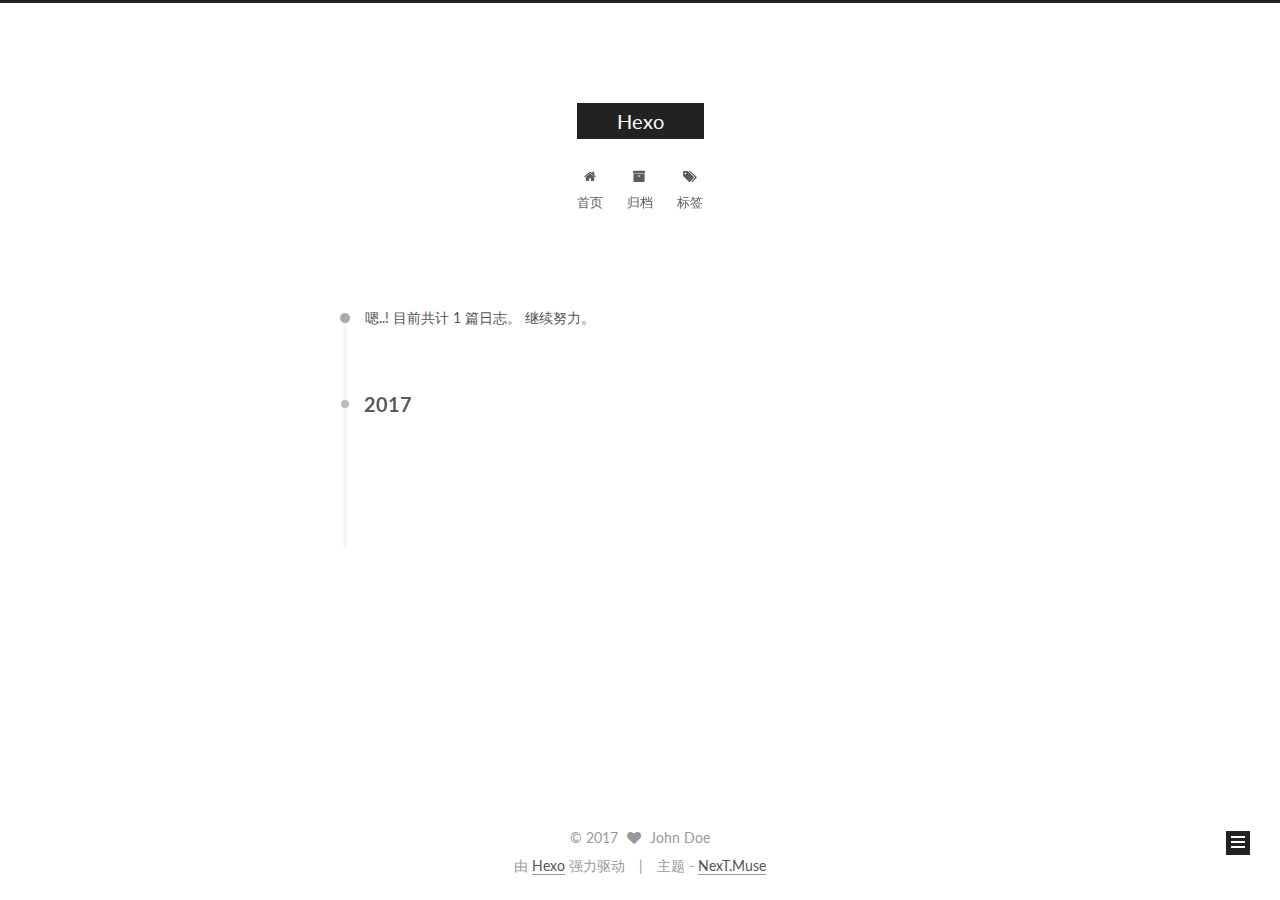
==== commit f648a7ad: "Site updated: 2017-05-29 09:57:09" ====
--- a/archives/index.html
+++ b/archives/index.html
@@ -5,7 +5,7 @@
   
 
 
-<html class="theme-next muse use-motion" lang="">
+<html class="theme-next muse use-motion" lang="zh-Hans">
 <head>
   <meta charset="UTF-8"/>
 <meta http-equiv="X-UA-Compatible" content="IE=edge" />
@@ -109,7 +109,7 @@
     motion: true,
     duoshuo: {
       userId: '0',
-      author: 'Author'
+      author: '博主'
     },
     algolia: {
       applicationID: '',
@@ -129,10 +129,10 @@
 
 
 
-  <title>Archive | Hexo</title>
+  <title>归档 | Hexo</title>
 </head>
 
-<body itemscope itemtype="http://schema.org/WebPage" lang="">
+<body itemscope itemtype="http://schema.org/WebPage" lang="zh-Hans">
 
   
 
@@ -196,7 +196,7 @@
             
               <i class="menu-item-icon fa fa-fw fa-home"></i> <br />
             
-            Home
+            首页
           </a>
         </li>
       
@@ -206,7 +206,7 @@
             
               <i class="menu-item-icon fa fa-fw fa-archive"></i> <br />
             
-            Archives
+            归档
           </a>
         </li>
       
@@ -216,7 +216,7 @@
             
               <i class="menu-item-icon fa fa-fw fa-tags"></i> <br />
             
-            Tags
+            标签
           </a>
         </li>
       
@@ -248,7 +248,7 @@
       
         
       
-      Um..! 1 post. Keep on posting.
+      嗯..! 目前共计 1 篇日志。 继续努力。
     </span>
 
     
@@ -342,7 +342,7 @@
             <div class="site-state-item site-state-posts">
               <a href="/archives">
                 <span class="site-state-item-count">1</span>
-                <span class="site-state-item-name">posts</span>
+                <span class="site-state-item-name">日志</span>
               </a>
             </div>
           
@@ -396,11 +396,11 @@
 
 
 <div class="powered-by">
-  Powered by <a class="theme-link" href="https://hexo.io">Hexo</a>
+  由 <a class="theme-link" href="https://hexo.io">Hexo</a> 强力驱动
 </div>
 
 <div class="theme-info">
-  Theme -
+  主题 -
   <a class="theme-link" href="https://github.com/iissnan/hexo-theme-next">
     NexT.Muse
   </a>
--- a/css/main.css
+++ b/css/main.css
@@ -1695,7 +1695,7 @@
   width: 4px;
   height: 4px;
   border-radius: 50%;
-  background: #ff50f7;
+  background: #bf14e8;
 }
 .links-of-blogroll {
   font-size: 13px;
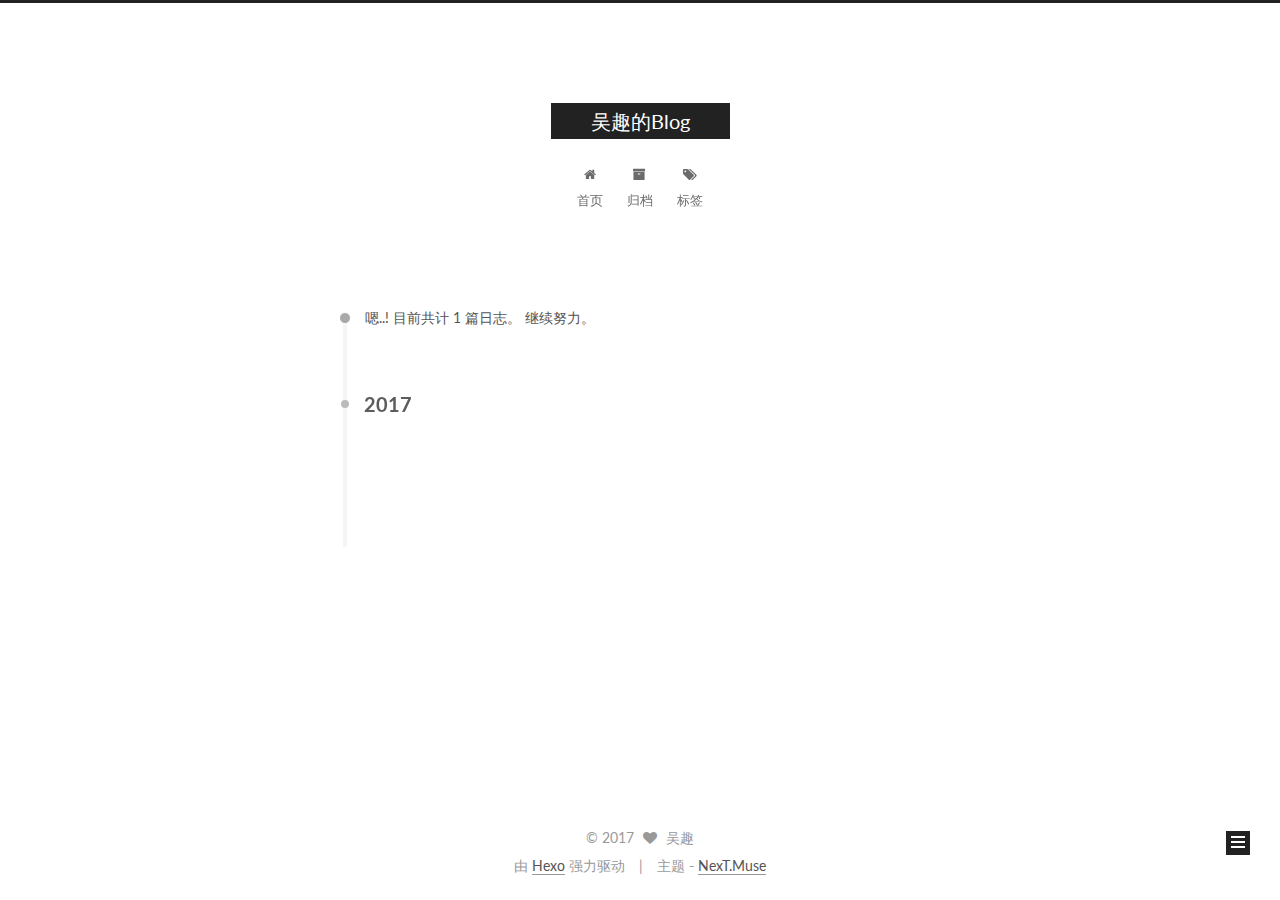
==== commit 4e9e8390: "Site updated: 2017-05-29 22:54:28" ====
--- a/archives/index.html
+++ b/archives/index.html
@@ -91,11 +91,11 @@
 
 
 <meta property="og:type" content="website">
-<meta property="og:title" content="Hexo">
+<meta property="og:title" content="吴趣的Blog">
 <meta property="og:url" content="http://yoursite.com/archives/index.html">
-<meta property="og:site_name" content="Hexo">
+<meta property="og:site_name" content="吴趣的Blog">
 <meta name="twitter:card" content="summary">
-<meta name="twitter:title" content="Hexo">
+<meta name="twitter:title" content="吴趣的Blog">
 
 
 
@@ -129,7 +129,7 @@
 
 
 
-  <title>归档 | Hexo</title>
+  <title>归档 | 吴趣的Blog</title>
 </head>
 
 <body itemscope itemtype="http://schema.org/WebPage" lang="zh-Hans">
@@ -166,7 +166,7 @@
     <div class="custom-logo-site-title">
       <a href="/"  class="brand" rel="start">
         <span class="logo-line-before"><i></i></span>
-        <span class="site-title">Hexo</span>
+        <span class="site-title">吴趣的Blog</span>
         <span class="logo-line-after"><i></i></span>
       </a>
     </div>
@@ -330,8 +330,8 @@
         <div class="site-author motion-element" itemprop="author" itemscope itemtype="http://schema.org/Person">
           <img class="site-author-image" itemprop="image"
                src="/images/avatar.gif"
-               alt="John Doe" />
-          <p class="site-author-name" itemprop="name">John Doe</p>
+               alt="吴趣" />
+          <p class="site-author-name" itemprop="name">吴趣</p>
            
               <p class="site-description motion-element" itemprop="description"></p>
           
@@ -391,7 +391,7 @@
   <span class="with-love">
     <i class="fa fa-heart"></i>
   </span>
-  <span class="author" itemprop="copyrightHolder">John Doe</span>
+  <span class="author" itemprop="copyrightHolder">吴趣</span>
 </div>
 
 
--- a/css/main.css
+++ b/css/main.css
@@ -1695,7 +1695,7 @@
   width: 4px;
   height: 4px;
   border-radius: 50%;
-  background: #bf14e8;
+  background: #41d696;
 }
 .links-of-blogroll {
   font-size: 13px;
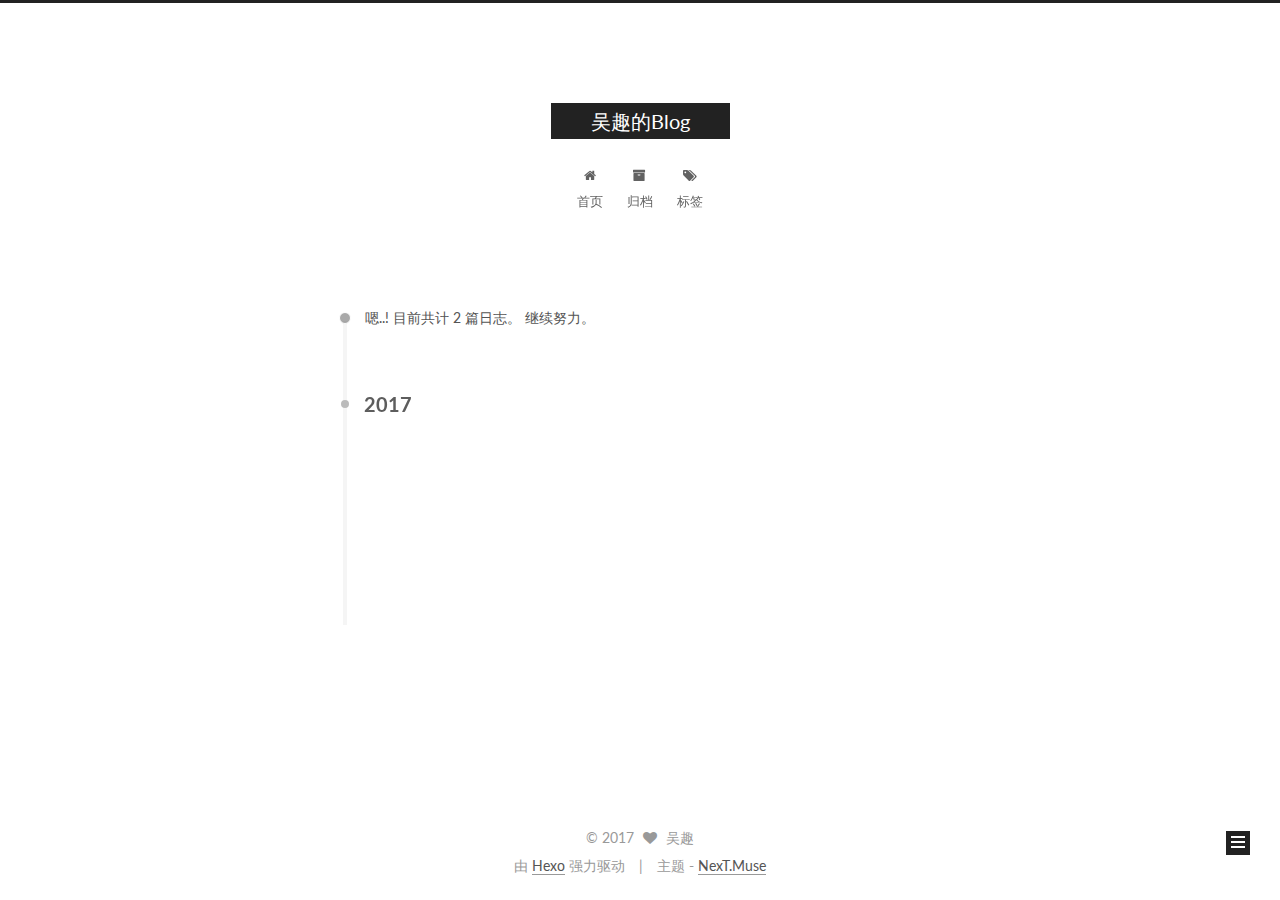
==== commit 2fbe082d: "Site updated: 2017-05-29 22:59:01" ====
--- a/archives/index.html
+++ b/archives/index.html
@@ -248,7 +248,7 @@
       
         
       
-      嗯..! 目前共计 1 篇日志。 继续努力。
+      嗯..! 目前共计 2 篇日志。 继续努力。
     </span>
 
     
@@ -262,6 +262,43 @@
         <div class="collection-title">
           <h2 class="archive-year motion-element" id="archive-year-2017">2017</h2>
         </div>
+      
+      
+
+      
+
+  <article class="post post-type-normal" itemscope itemtype="http://schema.org/Article">
+    <header class="post-header">
+
+      <h2 class="post-title">
+        
+            <a class="post-title-link" href="/2017/05/29/test/" itemprop="url">
+              
+                <span itemprop="name">未命名</span>
+              
+            </a>
+        
+      </h2>
+
+      <div class="post-meta">
+        <time class="post-time" itemprop="dateCreated"
+              datetime="2017-05-29T22:58:13+08:00"
+              content="2017-05-29" >
+          05-29
+        </time>
+      </div>
+
+    </header>
+  </article>
+
+
+
+    
+
+      
+      
+      
+
       
       
 
@@ -341,7 +378,7 @@
           
             <div class="site-state-item site-state-posts">
               <a href="/archives">
-                <span class="site-state-item-count">1</span>
+                <span class="site-state-item-count">2</span>
                 <span class="site-state-item-name">日志</span>
               </a>
             </div>
--- a/css/main.css
+++ b/css/main.css
@@ -1695,7 +1695,7 @@
   width: 4px;
   height: 4px;
   border-radius: 50%;
-  background: #41d696;
+  background: #ffd037;
 }
 .links-of-blogroll {
   font-size: 13px;
